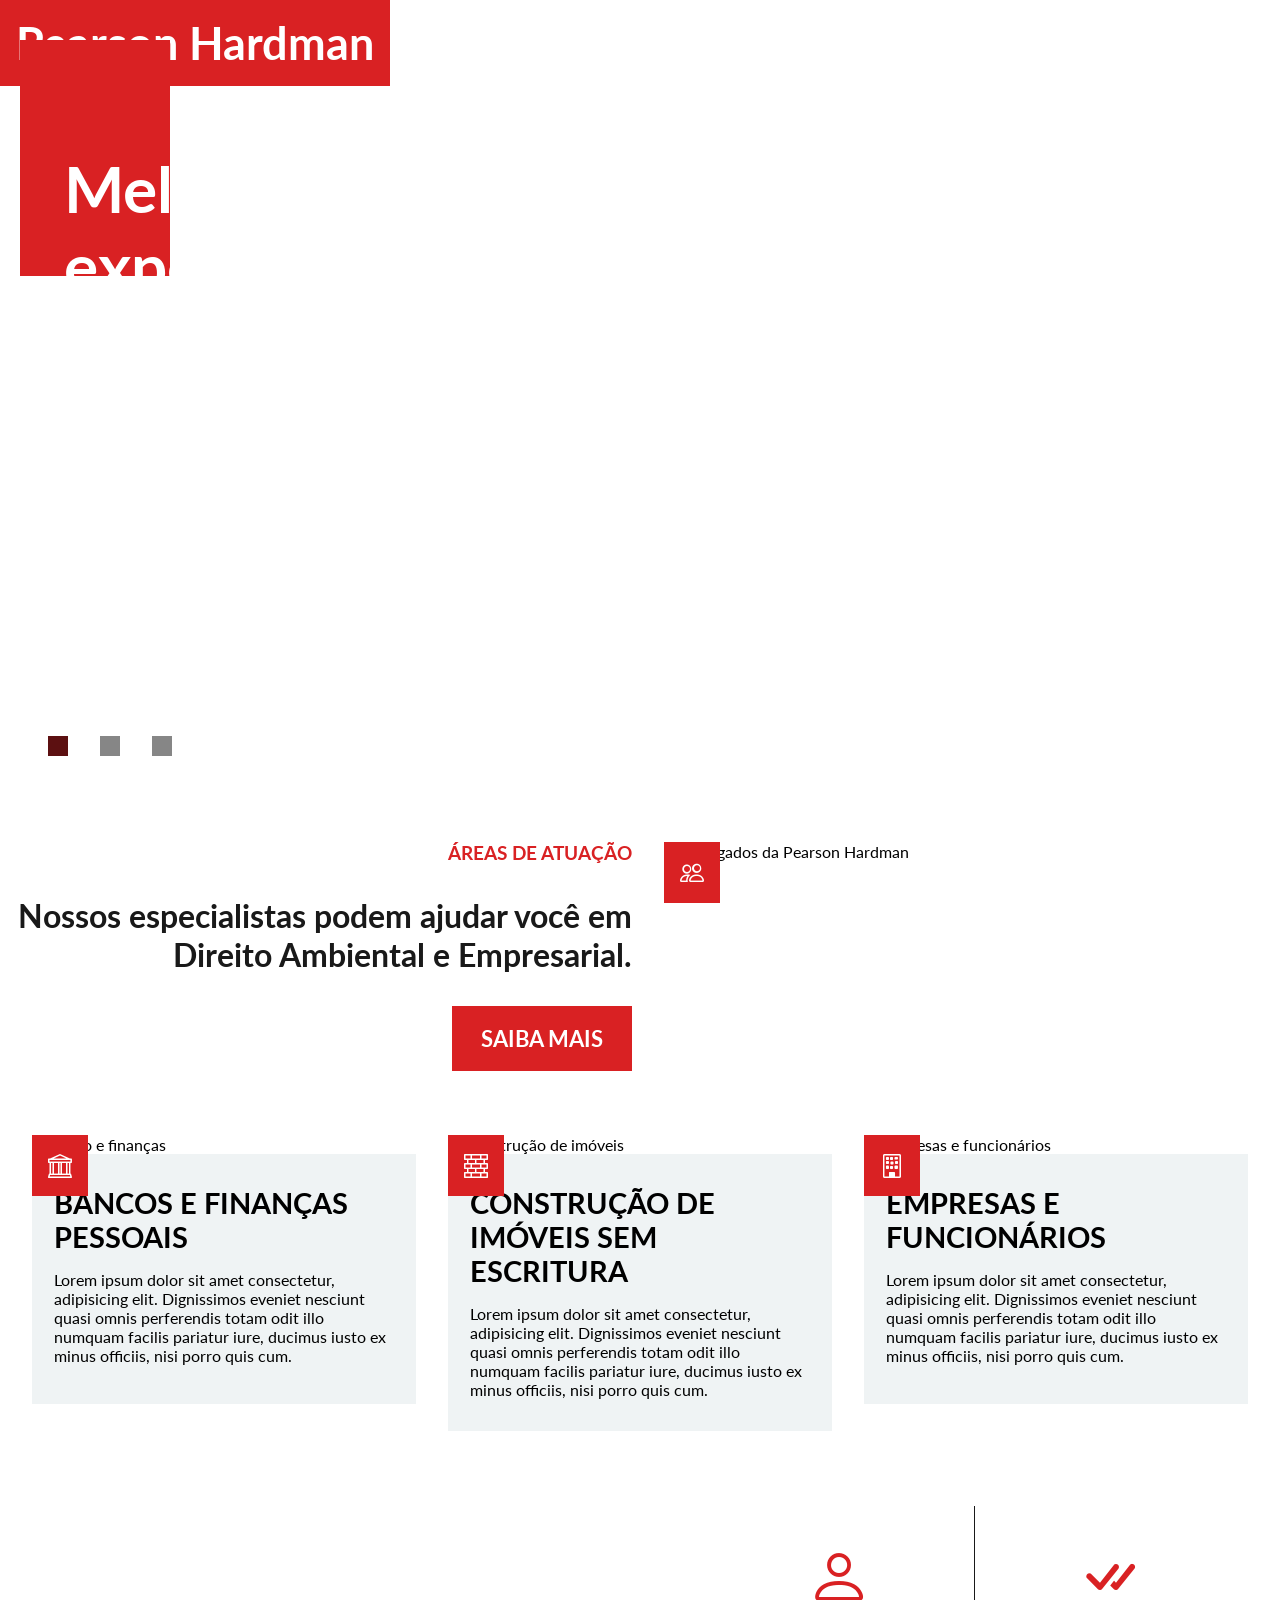
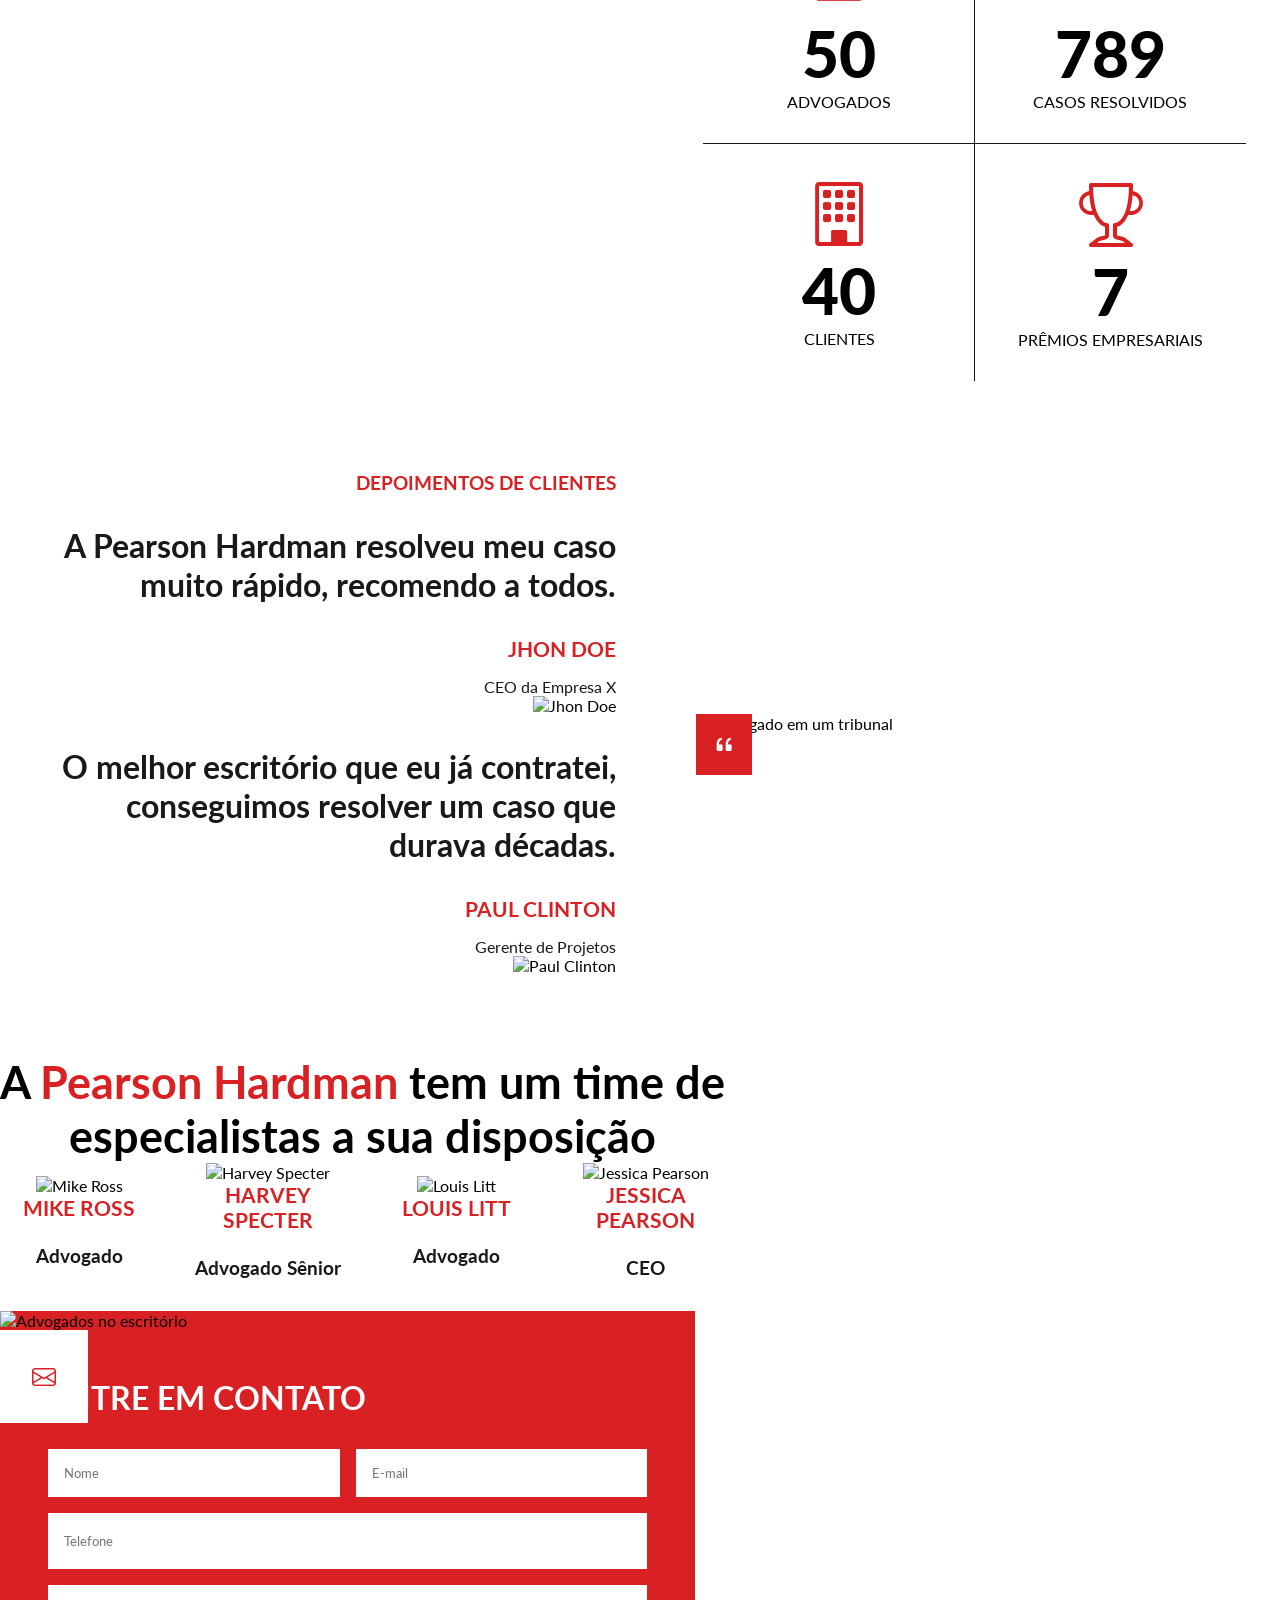
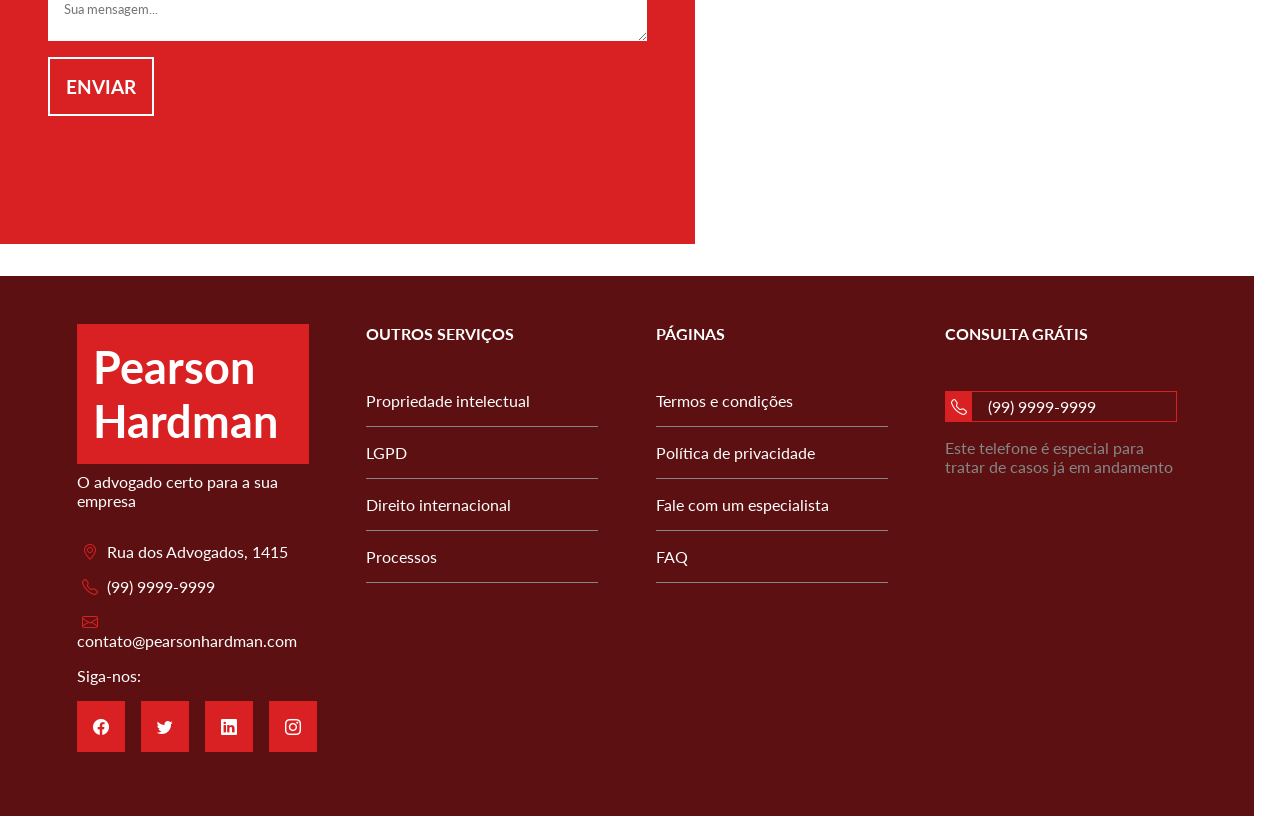
==== index.html @ 31f16270 "showslide, javascript" ====
<!DOCTYPE html>
<html lang="pt-br">
<head>
    <meta charset="UTF-8">
    <meta name="viewport" content="width=device-width, initial-scale=1.0">
    <title>Pearson Hardman</title>
    <link rel="stylesheet" href="./css/style.css">
    <!--Googgle Fonts-->
    <link rel="preconnect" href="https://fonts.googleapis.com">
    <link rel="preconnect" href="https://fonts.gstatic.com" crossorigin>
    <link href="https://fonts.googleapis.com/css2?family=Lato:wght@100;300;400;700;900&display=swap" rel="stylesheet">
    <!--Bootstrap Icons-->
    <link rel="stylesheet" href="https://cdn.jsdelivr.net/npm/bootstrap-icons/font/bootstrap-icons.css">
    <script src="js/scripts.js" defer></script>
</head>
<body>
<!--Cabeçalho e Bnner-->
    <header id="header">
        <div id="inner-header">
            <h2 id="brand">Pearson Hardman</h2>
            <nav id="navbar">
                <a href="#header">Início</a>
                <a href="#expertise-areas">Serviços</a>
                <a href="#about">Sobre</a>
                <a href="#team">Time</a>
                <a href="#contact">Contato</a>
            </nav>
            <!-- Menu Mobile-->
             <i class="bi bi-list" id="menu"></i>
            <nav id="mobile-navbar">
            <!-- <nav id="mobile-navbar" class="menu-active"> -->
              <i class="bi bi-x-lg" id="close-menu"></i>
              <a href="#header">Início</a>
              <a href="#expertise-areas">Serviços</a>
              <a href="#about">Sobre</a>
              <a href="#team">Time</a>
              <a href="#contact">Contato</a>
          </nav>
        </div>
        <div class="banner active">
            <span class="square pearson-square"></span>
            <h2>Melhores experts em direito do país</h2>
            <span class="square experts-square"></span>
            <p>Os advogados mais qualificados estão aqui. Agende uma reunião e conheça nosso time.</p>
        </div>
        <div class="banner">
            <span class="square pearson-square"></span>
            <h2>Conheça o nosso time</h2>
            <span class="square experts-square"></span>
            <p>Veja as especialidades dos nossos advogados, e entenda como eles podem lhe ajudar</p>
        </div>
        <div class="banner">
            <span class="square pearson-square"></span>
            <h2>Os nossos resultados</h2>
            <span class="square experts-square"></span>
            <p>Confira as nossas métricas  e conheça os resultados que já obtivemos</p>
        </div>
        <div class="dots">
            <div class="dot active"></div>
            <div class="dot"></div>
            <div class="dot"></div>
        </div>
    </header>

<!-- Áreas de Atuação -->
<main id="expertise-areas" class="text-image-section">
    <div id="expertise-information" class="text-container">
        <h3 class="section-title">Áreas de Atuação</h3>
        <p class="section-subtitle">Nossos especialistas podem ajudar você em Direito Ambiental e Empresarial.</p>
        <a href="#" class="btn">Saiba Mais</a>
<!-- Informações adicionais podem ser inseridas aqui -->
    </div>
    <div id="expertise-image-container" class="image-container">
        <i class="bi bi-people"></i>
        <img src="images/employees_banner.jpg" alt="Advogados da Pearson Hardman" />
        <!-- Imagens podem ser inseridas aqui -->
    </div>

    <!-- Outros serviços -->
    <div id="other-services">
        <div class="service">
            <img src="images/bank.jpg" alt="Banco e finanças" />
            <i class="bi bi-bank"></i>
            <div class="service-info">
                <h4>Bancos e finanças pessoais</h4>
                <p>Lorem ipsum dolor sit amet consectetur, adipisicing elit. Dignissimos eveniet nesciunt quasi omnis perferendis totam odit illo numquam facilis pariatur iure, ducimus iusto ex minus officiis, nisi porro quis cum.</p>
            </div>
        </div>
        <div class="service">
            <img src="images/construction.jpg" alt="Construção de imóveis" />
            <i class="bi bi-bricks"></i>
            <div class="service-info">
                <h4>Construção de imóveis sem escritura</h4>
                <p>Lorem ipsum dolor sit amet consectetur, adipisicing elit. Dignissimos eveniet nesciunt quasi omnis perferendis totam odit illo numquam facilis pariatur iure, ducimus iusto ex minus officiis, nisi porro quis cum.</p>
            </div>
        </div>
        <div class="service">
            <img src="images/company.jpg" alt="Empresas e funcionários" />
            <i class="bi bi-building"></i>
            <div class="service-info">
                <h4>Empresas e funcionários</h4>
                <p>Lorem ipsum dolor sit amet consectetur, adipisicing elit. Dignissimos eveniet nesciunt quasi omnis perferendis totam odit illo numquam facilis pariatur iure, ducimus iusto ex minus officiis, nisi porro quis cum.</p>
            </div>
        </div>
    </div>
</main>

<!-- Sobre Nós -->
<section id="about">
    <div id="about-text">
        <p class="section-title">Sobre nós</p>
        <h3 class="section-subtitle">
            Uma empresa que tem o foco no cliente, aconselhando da melhor forma e conseguindo os melhores resultados
        </h3>
        
        <!-- Descrição sobre a empresa -->
        <div class="about-description">
            <i class="bi bi-briefcase"></i>
            <div>
                <h4>Advogados atualizados</h4>
                <p>Nós promovemos treinamentos mensais a todos os nossos colaboradores</p>
            </div>
        </div>
        <div class="about-description">
            <i class="bi bi-book"></i>
            <div>
                <h4>Domínio das leis</h4>
                <p>Nossos colaboradores são especializados em várias áreas do Direito, dominando as principais leis em suas especialidades</p>
            </div>
        </div>
    </div>

    <!-- Dados sobre a empresa -->
    <div id="about-data">
        <div class="data">
            <i class="bi bi-person"></i>
            <p class="number">50</p>
            <p class="text">Advogados</p>
        </div>
        <div class="data">
            <i class="bi bi-check-all"></i>
            <p class="number">789</p>
            <p class="text">Casos resolvidos</p>
        </div>
        <div class="data">
            <i class="bi bi-building"></i>
            <p class="number">40</p>
            <p class="text">Clientes</p>
        </div>
        <div class="data">
            <i class="bi bi-trophy"></i>
            <p class="number">7</p>
            <p class="text">Prêmios empresariais</p>
        </div>
    </div>
</section>
<!--Depoimenos-->
 <section id="testimonial" class="text-image-section">
    <!-- 1ª esquerda-->
    <div id="testimonial-information" class="text-container">
        <h3 class="section-title">Depoimentos de clientes</h3>
        <p class="section-subtitle">
          A Pearson Hardman resolveu meu caso muito rápido, recomendo a todos.
        </p>
        <div class="author">
          <div class="author-info">
            <p class="author-name">Jhon Doe</p>
            <p class="author-job">CEO da Empresa X</p>
          </div>
          <img src="images/author_1.jpg" alt="Jhon Doe" />
        </div>
        <p class="section-subtitle">
          O melhor escritório que eu já contratei, conseguimos resolver um caso
          que durava décadas.
        </p>
        <div class="author">
          <div class="author-info">
            <p class="author-name">Paul Clinton</p>
            <p class="author-job">Gerente de Projetos</p>
          </div>
          <img src="images/author_2.jpg" alt="Paul Clinton" />
        </div>
    </div>

    </div>
    <!--2ª direita-->
    <div id="testimonial-image-container" class="image-container">
        <i class="bi bi-quote"></i>
        <img src="images/court.jpg" alt="Advogado em um tribunal">
    </div>
    <section id="team">
        <span class="square"></span>
        <div class="container">
            <h2>
                A <span class="red-text">Pearson Hardman</span> tem um time de <br>
                especialistas a sua disposição
            </h2>
        </div>
        <div class="employees">
          <div class="employee">
            <img src="images/mike.jpg" alt="Mike Ross" />
            <p class="employee-name">Mike Ross</p>
            <p class="employee-role">Advogado</p>
          </div>
          <div class="employee">
            <img src="images/harvey.png" alt="Harvey Specter" />
            <p class="employee-name">Harvey Specter</p>
            <p class="employee-role">Advogado Sênior</p>
          </div>
          <div class="employee">
            <img src="images/louis.jpg" alt="Louis Litt" />
            <p class="employee-name">Louis Litt</p>
            <p class="employee-role">Advogado</p>
          </div>
          <div class="employee">
            <img src="images/jessica.jpg" alt="Jessica Pearson" />
            <p class="employee-name">Jessica Pearson</p>
            <p class="employee-role">CEO</p>
          </div>
        </div>
      </section>
          <!-- Contato -->
    <section id="contact" class="text-image-section">
        <div id="contact-image-container" class="image-container">
          <img src="images/office.jpg" alt="Advogados no escritório" />
        </div>
        <div id="contact-information" class="text-container">
          <i class="bi bi-envelope"></i>
          <p class="section-subtitle">Entre em contato</p>
          <form>
            <div class="form-control">
              <input type="text" name="name" id="name" placeholder="Nome" />
              <input type="email" name="email" id="email" placeholder="E-mail" />
            </div>
            <input type="text" name="phone" id="phone" placeholder="Telefone" />
            <textarea
              name="message"
              id="message"
              placeholder="Sua mensagem..."
            ></textarea>
            <input type="submit" value="Enviar" class="btn" />
          </form>
        </div>
      </section>
          <!-- Rodapé -->
    <footer id="footer">
        <div class="contact-info">
          <div class="footer-brand">
            <h2>Pearson Hardman</h2>
            <p>O advogado certo para a sua empresa</p>
          </div>
          <p><i class="bi bi-geo-alt"></i> Rua dos Advogados, 1415</p>
          <p><i class="bi bi-telephone"></i> (99) 9999-9999</p>
          <p><i class="bi bi-envelope"></i> contato@pearsonhardman.com</p>
          <div class="social-networks">
            <p>Siga-nos:</p>
            <div class="networks">
              <a href="#"><i class="bi bi-facebook"></i></a>
              <a href="#"><i class="bi bi-twitter"></i></a>
              <a href="#"><i class="bi bi-linkedin"></i></a>
              <a href="#"><i class="bi bi-instagram"></i></a>
            </div>
          </div>
        </div>
        <div class="links-container">
          <h4>Outros serviços</h4>
          <nav>
            <a href="#">Propriedade intelectual</a>
            <a href="#">LGPD</a>
            <a href="#">Direito internacional</a>
            <a href="#">Processos</a>
          </nav>
        </div>
        <div class="links-container">
          <h4>Páginas</h4>
          <nav>
            <a href="#">Termos e condições</a>
            <a href="#">Política de privacidade</a>
            <a href="#">Fale com um especialista</a>
            <a href="#">FAQ</a>
          </nav>
        </div>
        <div class="links-container">
          <h4>Consulta grátis</h4>
          <div class="phone-number">
            <i class="bi bi-telephone"></i>
            <p>(99) 9999-9999</p>
          </div>
          <p class="phone-info">
            Este telefone é especial para tratar de casos já em andamento
          </p>
        </div>
      </footer>
---- css/style.css ----
:root {
    --main-color:#d92123;
    --primary-text-color:#fff;
    --secondary-text-color:#191919;
    --secondary-color:#868686;
    --tertiary-color:#eff3f4;
    --secondary-bg-color:#5c1011;
}

* {
    font-family: "Lato";
    padding: 0;
    margin: 0;
    box-sizing: border-box;
}

a {
    text-decoration: none;
}

img {
    width: 100%;
}

i {
    background-color: var(--main-color);
    color: var(--primary-text-color);
    font-size: 1.5rem;
    padding: 1rem;
}

/* id */
#header{
    min-height: 90vh;
    background-image: url("../images/main_banner4.png");
    background-size: cover;
    background-position: center;
    color: var(--primary-text-color);
    margin-bottom: 2rem;
}

#inner-header{
    /* padrão linha */
    display: flex;
    /* alinhamento é horizontal, eixo x */
    justify-content: space-between;
    /* alinhamento vertical, eixo y */
    align-items: center;
}

#brand {
    background-color: var(--main-color);
    padding: 1rem;
}

#navbar {
    display: flex;
    gap: 2rem;
    text-transform: uppercase;
    margin-right: 2rem;
}

#navbar a {
    color: var(--primary-text-color);
    font-weight: bold;
    padding: 1.4rem;
}

.banner.active{
    opacity: 1; /* banner ativo é mostrado */
}

.banner{
    max-width: 45%;
    opacity: 0;
    padding: 4rem;
    position: absolute;
}

.banner h2{
    font-size: 4rem;
    margin-bottom: 1.2rem;
    position: relative;
    z-index:2;
}

.banner p{
    font-size: 1.5rem;
}

.square{
    display:block;
    width: 150px;
    height: 150px;
    background-color: var(--main-color);
    position: absolute;
    left: 20px;
    top: 40px;
    z-index:1;
}

.dots{
    display:flex;
    gap:2rem;
    position: absolute;
    bottom: 9rem;
    left:3rem;
}

.dot{
    width: 20px;
    height: 20px;
    background-color: var(--secondary-color);
}

.dot.active{
    background-color: var(--secondary-bg-color);
}

/* Áreas de atuação */
.text-image-section{
    display: flex;
    flex-wrap: wrap;
    gap: 2rem;
}
.text-container{
    display: flex;
    flex: 2 1 0;
    gap: 2rem;
    flex-direction: column;
    justify-content: center;
    text-align: right;
}

.image-container{
    flex: 1 1 300px;
    position: relative;
}
.image-container i{
    position: absolute;
}
.section-title{
    color: var(--main-color);
    font-weight: bold;
    text-transform: uppercase;
}
.section-subtitle{
    color: var(--secondary-text-color);
    font-size: 2rem;
    font-weight: bold;
}
.btn{
    padding: 1.2rem 1.8rem;
    text-transform: uppercase;
    font-size: 1.4rem;
    font-weight: bold;
    background-color: var(--main-color);
    color: var(--primary-text-color);
    align-self: end;
}
#other-services{
    width: 100%;
    display: flex;
    gap:2rem;
    padding: 2rem;
}
.service{
    position: relative;
}
.service i{
    position: absolute;
    left:0;
    top:0;
}
.service-info{
    background-color: var(--tertiary-color);
    padding: 2rem 1.4rem;
    min-height: 250px;
}
.service h4{
    font-size: 1.8rem;
    margin-bottom: 1rem;
    text-transform: uppercase;
}

/* Section about - Sobre nós */
#about{
    display: flex;
    flex-wrap: wrap;
    align-items: center;
    gap: 2rem;
}
#about-text{
    background-image: url("../images/pattern.png");
    background-size: cover;
    background-position: center;
    color: var(--primary-text-color);
    display: flex;
    flex: 1 1 0;
    /* flex: grow shrink basis */
    /* grow - define quanto o elemento cresce em relação aos outros */
    /* shrink - define quanto ele encolhe quando não há espaço */
    /* basis - define o tamanho inicial do elemento antes de aplicar o crescimento e encolhimento */
    flex-direction: column;
    justify-content: center;
    gap: 2rem;
    padding: 4rem 3rem;
}
#about-text .section-subtitle,
#about-text .section-title{
    color: var(--primary-text-color)
}
#about-text i {
    background-color: transparent;
}
.about-description{
    display: flex;
    align-items: center;
}
.about-description h4 {
    font-size: 1.4rem;
    margin-bottom: 1rem;
}
#about-data{
    display: flex;
    flex: 1 1 0;
    flex-wrap: wrap;
    padding: 2rem;
}
#about-data .data{
    width: 50%;
    display: flex;
    flex-direction: column;
    justify-content: center;
    align-items: center;
    padding: 2rem;
    margin-top: -1px;
    margin-left: -1px;
}
#about-data .data:first-child{
    border-right: 1px solid var(--secondary-text-color);
    border-bottom: 1px solid var(--secondary-text-color);
}
#about-data .data:last-child{
    border-left: 1px solid var(--secondary-text-color);
    border-top: 1px solid var(--secondary-text-color);
}
#about-data .data i{
    background-color: transparent;
    color: var(--main-color);
    font-size: 4rem;
    padding: 0;
}
.data .number{
    font-size: 4rem;
    font-weight: 900;
}
.data .text {
    text-transform: uppercase;
}
/*Depoimentos */
#testimonial {
    display: flex;
    align-items: center;
}
#testimonial-information{
    padding: 3rem;
}
.author img{
    width: 100px;
    height: 100px;
}
.author .author-name{
    color: var(--main-color);
    text-transform: uppercase;
    font-size: 1.3rem;
    font-weight: bold;
    margin-bottom: 1rem;
}
.author .author-job{
    color: var(--secondary-text-color);
}
#team.square {
    text-align: center;
}
.container {
    text-align: center; /* Centraliza o conteúdo */
    width: 100%; /* Garante que ocupa a largura total */
}
h2 {
    font-size: 45px; /* Ajuste conforme necessário */
    font-weight: bold; /* Deixa o texto mais destacado */
    line-height: 1.rem; /* Espaçamento adequado entre linhas */
}
.red-text {
    color: var(--main-color); /* Mantém o nome em vermelho */
    font-weight: bold; /* Deixa o texto mais forte */
}
.employee-name {
    color: var(--main-color);
    text-transform: uppercase;
    font-size: 1.3rem;
    font-weight: bold;
    margin-bottom: 1.5rem;
}
.employee-role {
    color: var(--secondary-text-color);
    font-weight: bold;
    font-size: 1.2rem;
}
.employees {
    display: flex;
    justify-content: center;
    align-items: center;
    gap: 30px;
}
.employee {
    text-align: center;
    flex: 1;
}
/*** Contato ***/

#contact {
    background-color: var(--main-color);
    gap:0;
    padding-bottom: 5rem;
}
#contact-information {
    position: relative;
    text-align: left;
    padding: 3rem;
    flex: 1 1 0;
}
#contact-information  .section-subtitle{
    color: var(--primary-text-color);
    text-transform: uppercase;

}
#contact-information i {
    position: absolute;
    top: 0;
    left: 0;
    background-color: var(--primary-text-color);
    color: var(--main-color);
    font-size: 2.5;
    padding: 2rem;

}
#contact-information form{
    display: flex;
    flex-direction: column;
    gap: 1rem;
}
#contact-information .form-control {
    display: flex;
    gap: 1rem;
}
#contact-information input,
 #contact-information textarea {
    padding: 1rem;
    border: none;
    flex: 0.5;
}
#contact-information .btn {
    align-self: start;
    border: 2px solid var(--primary-text-color);    
    font-size: 1.2rem;
    transition: 0.4s;
}

#contact-information .btn:hover {
    background-color: var(--primary-text-color);
    color: var(--main-color);
}
#footer {
    color: var(--primary-text-color);
    background-color: var(--secondary-bg-color);
    display: flex;
    justify-content: space-around;
    padding: 3rem 3rem 5rem;
}
  
#footer i {
    font-size: 1rem;
    padding: 0.3rem;
}
  
#footer a {
    color: var(--primary-text-color);
}
  
.contact-info,
.links-container {
    width: 20%;
}
  
.footer-brand {
    margin-bottom: 2rem;
}
  
.footer-brand h2 {
    background-color: var(--main-color);
    margin-bottom: 0.5rem;
    padding: 1rem;
}
  
.contact-info p {
    margin-bottom: 1rem;
}
  
.contact-info p i {
    background-color: transparent;
    padding: 0;
    color: var(--main-color);
}
  
.social-networks p {
    margin-bottom: 1rem;
}
  
.networks {
    margin-top: 2rem;
    display: flex;
    gap: 1rem;
}
  
#footer .networks i {
    padding: 1rem;
}
  
.links-container h4 {
    text-transform: uppercase;
    margin-bottom: 3rem;
}
  
.links-container nav {
    display: flex;
    flex-direction: column;
}
  
.links-container nav a {
    padding-bottom: 1rem;
    margin-bottom: 1rem;
    border-bottom: 1px solid var(--secondary-color);
}
  
.phone-number {
    display: flex;
    border: 1px solid var(--main-color);
    gap: 1rem;
    align-items: center;
    margin-bottom: 1rem;
}
  
.phone-info {
    color: var(--secondary-color);
} 

  /* Mobile navbar */
#menu,
#close-menu{
    font-size: 2rem;
    padding: 1rem;
    display: none;
}
#close-menu{
    position: absolute;
    top: 0;
    right:0;
}
  
#mobile-navbar{
    position: fixed;
    top: 0;
    left: 100%;
    height: 100%;
    width: 100%;
    background-color: rgba(0, 0, 0 , 0.95);
    display: flex;
    flex-direction: column;
    padding: 4rem 2rem;
    transition: 0.4s;
    z-index: 3;
}

#mobile-navbar.menu-active{
    left: 0;
}

#mobile-navbar a{
    color: var(--primary-text-color);
    font-size: 2rem;
    text-align: center;
    margin-bottom: 1rem;
    padding-bottom: 1rem;
    border-bottom: 1px solid var(--main-color);


}
  @media (max-width:450px){
body {
    /* esconder o scrool lateral se sobrar  a direita */
    overflow-x: hidden;

}
i {
    padding: 1.5rem;
    font-size: 2rem;
}
#navibar{
        display: none;
}
#menu,
#close-menu{
    display: block;
}
    /* banner e texto do banner*/
.banner{
    max-width: 100%;
    padding: 4rem 2rem;
}
.banner h2{
    font-size: 2.8rem;

}
.banner p{
    font-size: 1.2rem;
}
    /*Area de atuação*/
.btn{
    align-self: initial;
}
.image-container{
    flex: 1 1 100%;
}
#other-services{
flex-wrap: wrap;
}
  /* sobre nós */
    #about-text,
  #about-data{
    flex: 1 1 100%;
  }
  .about-description{
    gap: 1rem;
  }
  .about-description i{
    padding: 0;
    min-width: 40px;
  }
  #about #about-data .data{
    width: 100%;
    border: none;
    border-bottom: 1px solid var(--secondary-text-color)
  }
  #about #about-data .data i{
    font-size: 2.5rem;
  }
  /* Depoimentos*/
  .text-container{
    text-align: center;
    padding: 2rem;
  }
  /* Colaboradores*/
  #team {
    margin-top: 2rem;
  }
  #team h2{
    font-size: 2.5rem;
  }
  .employees{
    flex-direction: column;
 }
  /* Contato */
  #contact{
    padding-bottom: 0;
  }
  #contact-information{
    padding:  7rem 1rem;
  }
  #contact-information .form-control{
    flex-direction: column;
  }
  #contact-information .btn{
    align-self: auto;

  }
  /* rodape - footer */
  #footer{
    flex-wrap: wrap;
  }

  .contact-info,
  .links-container{
    width: 100%;
  }
#footer i{
    font-size: 2rem;
    padding: 1rem;
}
.footer-brand{
    text-align: center;
}
#networks{
    margin-bottom: 3rem;
}
.links-container{
    margin-bottom: 1rem;
}
.links-container h4{
    margin-bottom: 1.5rem;
}
}
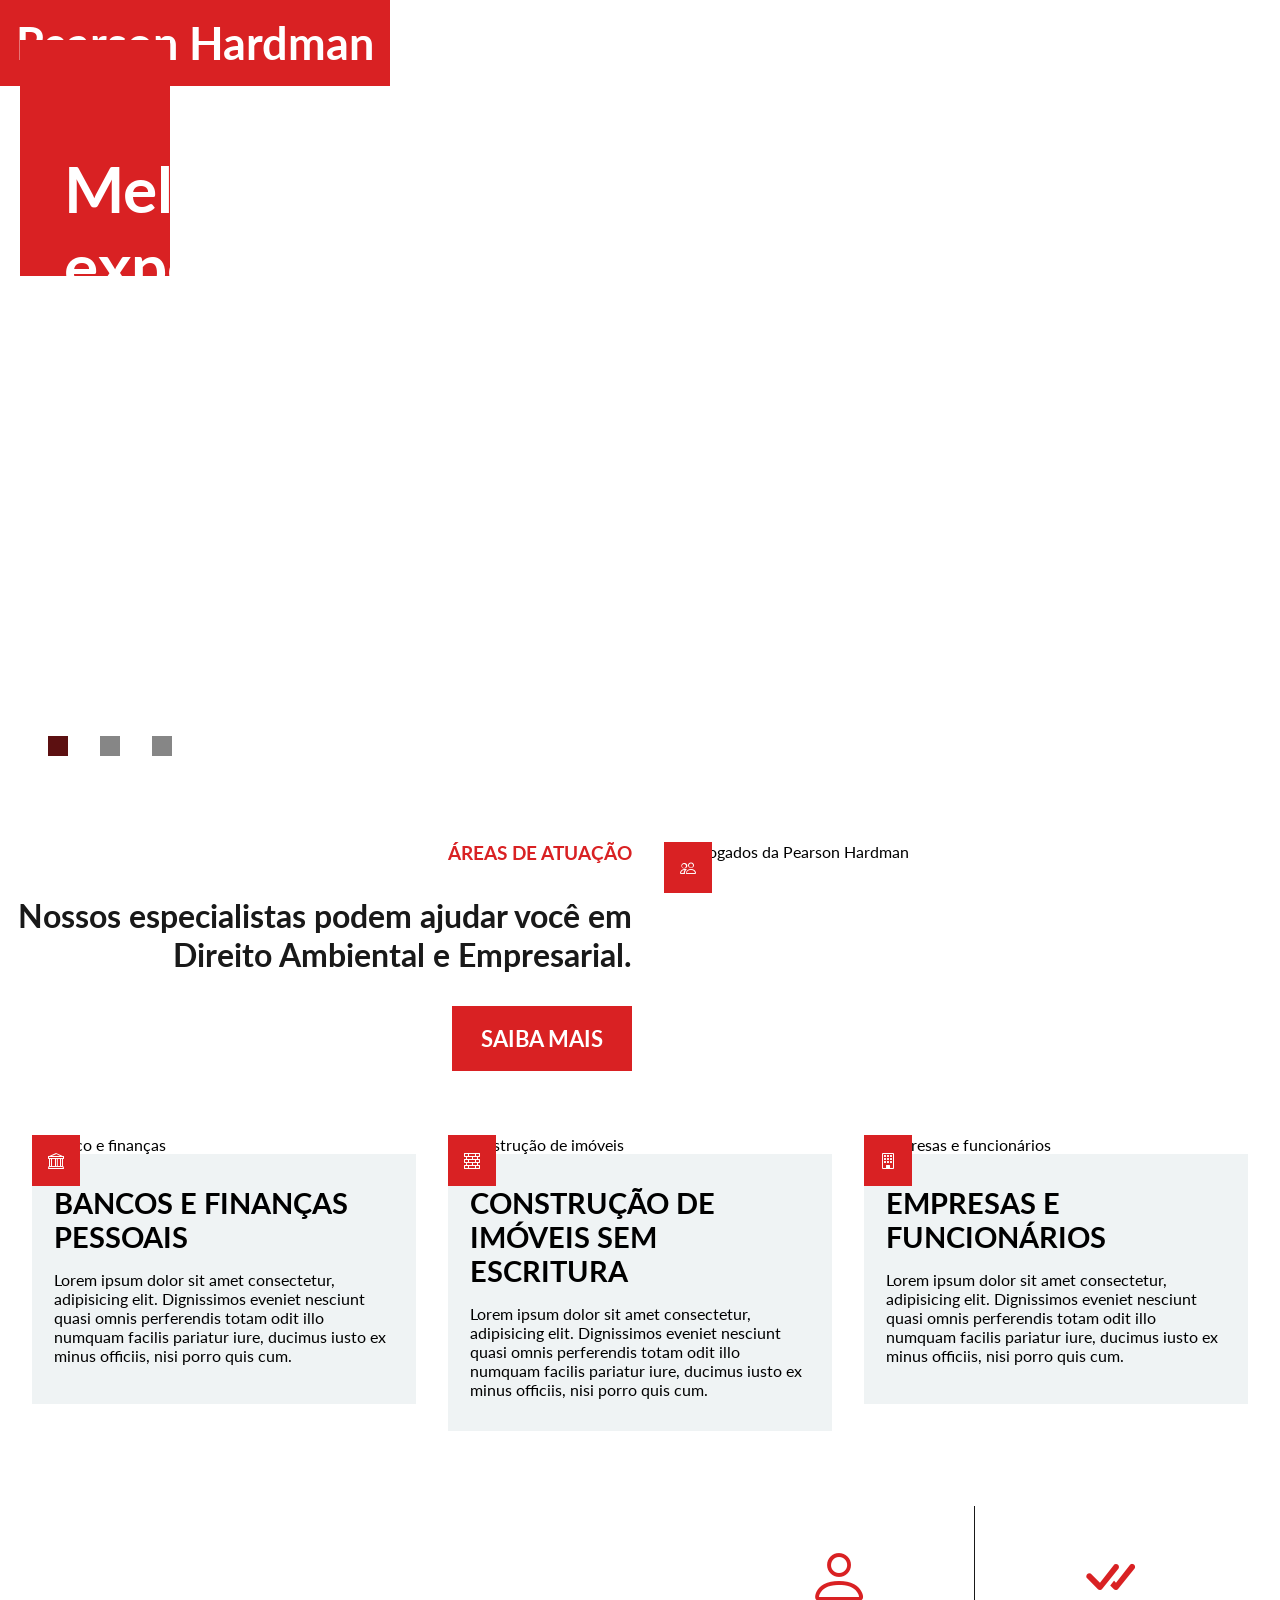
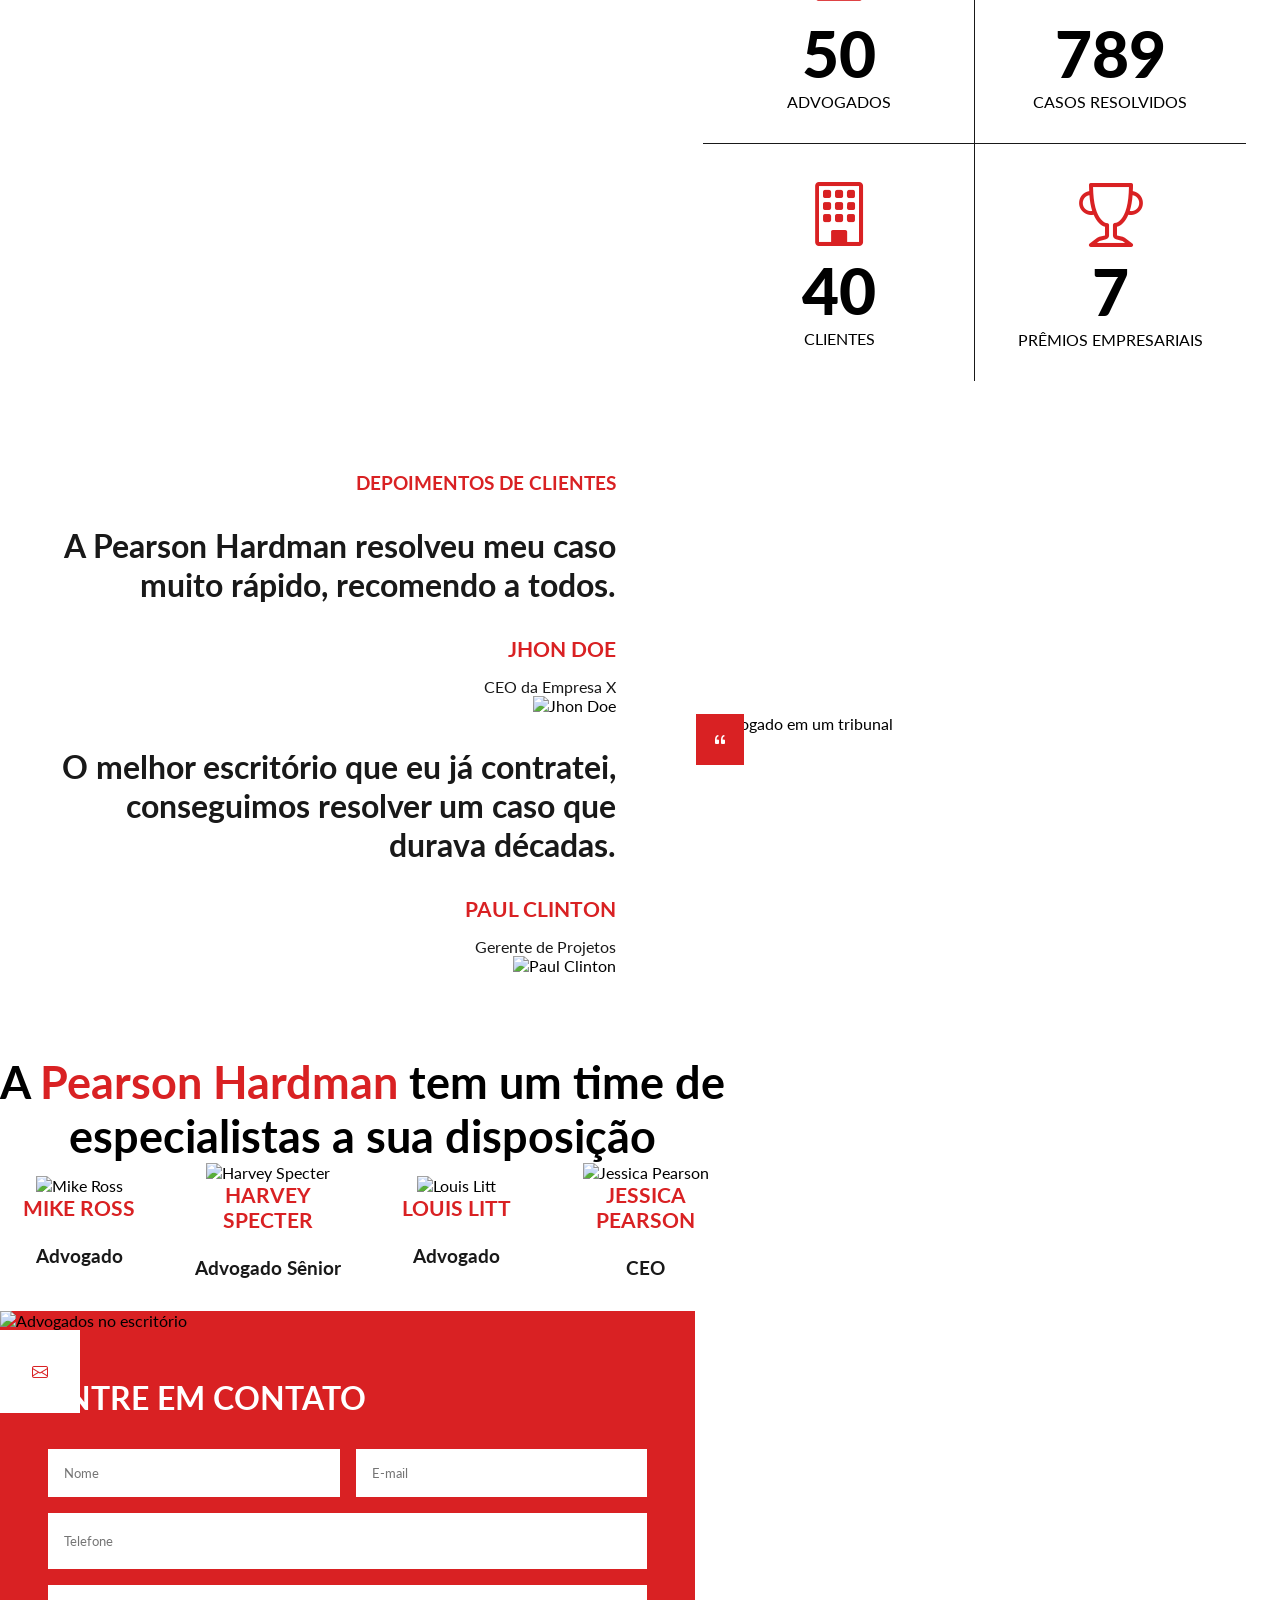
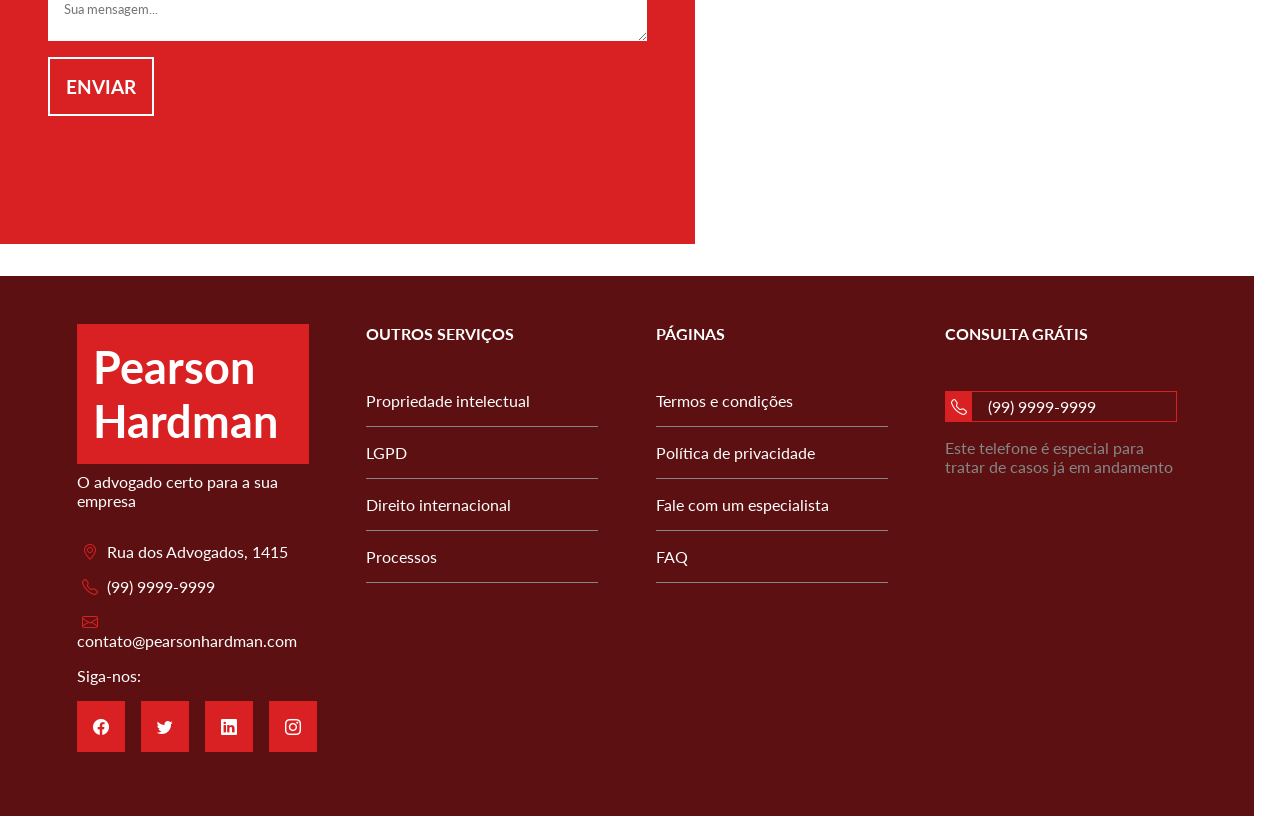
==== commit 08a93630: "Corrigidos caminhos para GitHub Pages" ====
--- a/index.html
+++ b/index.html
@@ -4,7 +4,7 @@
     <meta charset="UTF-8">
     <meta name="viewport" content="width=device-width, initial-scale=1.0">
     <title>Pearson Hardman</title>
-    <link rel="stylesheet" href="./css/style.css">
+    <link rel="stylesheet" href="/css/style.css">
     <!--Googgle Fonts-->
     <link rel="preconnect" href="https://fonts.googleapis.com">
     <link rel="preconnect" href="https://fonts.gstatic.com" crossorigin>
@@ -72,14 +72,14 @@
     </div>
     <div id="expertise-image-container" class="image-container">
         <i class="bi bi-people"></i>
-        <img src="images/employees_banner.jpg" alt="Advogados da Pearson Hardman" />
+        <img src="/images/employees_banner.jpg" alt="Advogados da Pearson Hardman" />
         <!-- Imagens podem ser inseridas aqui -->
     </div>
 
     <!-- Outros serviços -->
     <div id="other-services">
         <div class="service">
-            <img src="images/bank.jpg" alt="Banco e finanças" />
+            <img src="/images/bank.jpg" alt="Banco e finanças" />
             <i class="bi bi-bank"></i>
             <div class="service-info">
                 <h4>Bancos e finanças pessoais</h4>
@@ -87,7 +87,7 @@
             </div>
         </div>
         <div class="service">
-            <img src="images/construction.jpg" alt="Construção de imóveis" />
+            <img src="/images/construction.jpg" alt="Construção de imóveis" />
             <i class="bi bi-bricks"></i>
             <div class="service-info">
                 <h4>Construção de imóveis sem escritura</h4>
@@ -95,7 +95,7 @@
             </div>
         </div>
         <div class="service">
-            <img src="images/company.jpg" alt="Empresas e funcionários" />
+            <img src="/images/company.jpg" alt="Empresas e funcionários" />
             <i class="bi bi-building"></i>
             <div class="service-info">
                 <h4>Empresas e funcionários</h4>
@@ -167,7 +167,7 @@
             <p class="author-name">Jhon Doe</p>
             <p class="author-job">CEO da Empresa X</p>
           </div>
-          <img src="images/author_1.jpg" alt="Jhon Doe" />
+          <img src="/images/author_1.jpg" alt="Jhon Doe" />
         </div>
         <p class="section-subtitle">
           O melhor escritório que eu já contratei, conseguimos resolver um caso
@@ -178,7 +178,7 @@
             <p class="author-name">Paul Clinton</p>
             <p class="author-job">Gerente de Projetos</p>
           </div>
-          <img src="images/author_2.jpg" alt="Paul Clinton" />
+          <img src="/images/author_2.jpg" alt="Paul Clinton" />
         </div>
     </div>
 
@@ -186,7 +186,7 @@
     <!--2ª direita-->
     <div id="testimonial-image-container" class="image-container">
         <i class="bi bi-quote"></i>
-        <img src="images/court.jpg" alt="Advogado em um tribunal">
+        <img src="/images/court.jpg" alt="Advogado em um tribunal">
     </div>
     <section id="team">
         <span class="square"></span>
@@ -198,22 +198,22 @@
         </div>
         <div class="employees">
           <div class="employee">
-            <img src="images/mike.jpg" alt="Mike Ross" />
+            <img src="/images/mike.jpg" alt="Mike Ross" />
             <p class="employee-name">Mike Ross</p>
             <p class="employee-role">Advogado</p>
           </div>
           <div class="employee">
-            <img src="images/harvey.png" alt="Harvey Specter" />
+            <img src="/images/harvey.png" alt="Harvey Specter" />
             <p class="employee-name">Harvey Specter</p>
             <p class="employee-role">Advogado Sênior</p>
           </div>
           <div class="employee">
-            <img src="images/louis.jpg" alt="Louis Litt" />
+            <img src="/images/louis.jpg" alt="Louis Litt" />
             <p class="employee-name">Louis Litt</p>
             <p class="employee-role">Advogado</p>
           </div>
           <div class="employee">
-            <img src="images/jessica.jpg" alt="Jessica Pearson" />
+            <img src="/images/jessica.jpg" alt="Jessica Pearson" />
             <p class="employee-name">Jessica Pearson</p>
             <p class="employee-role">CEO</p>
           </div>
@@ -222,7 +222,7 @@
           <!-- Contato -->
     <section id="contact" class="text-image-section">
         <div id="contact-image-container" class="image-container">
-          <img src="images/office.jpg" alt="Advogados no escritório" />
+          <img src="/images/office.jpg" alt="Advogados no escritório" />
         </div>
         <div id="contact-information" class="text-container">
           <i class="bi bi-envelope"></i>
--- a/css/style.css
+++ b/css/style.css
@@ -7,6 +7,8 @@
     --secondary-bg-color:#5c1011;
 }
 
+
+
 * {
     font-family: "Lato";
     padding: 0;
@@ -25,7 +27,7 @@
 i {
     background-color: var(--main-color);
     color: var(--primary-text-color);
-    font-size: 1.5rem;
+    font-size: 1rem;
     padding: 1rem;
 }
 
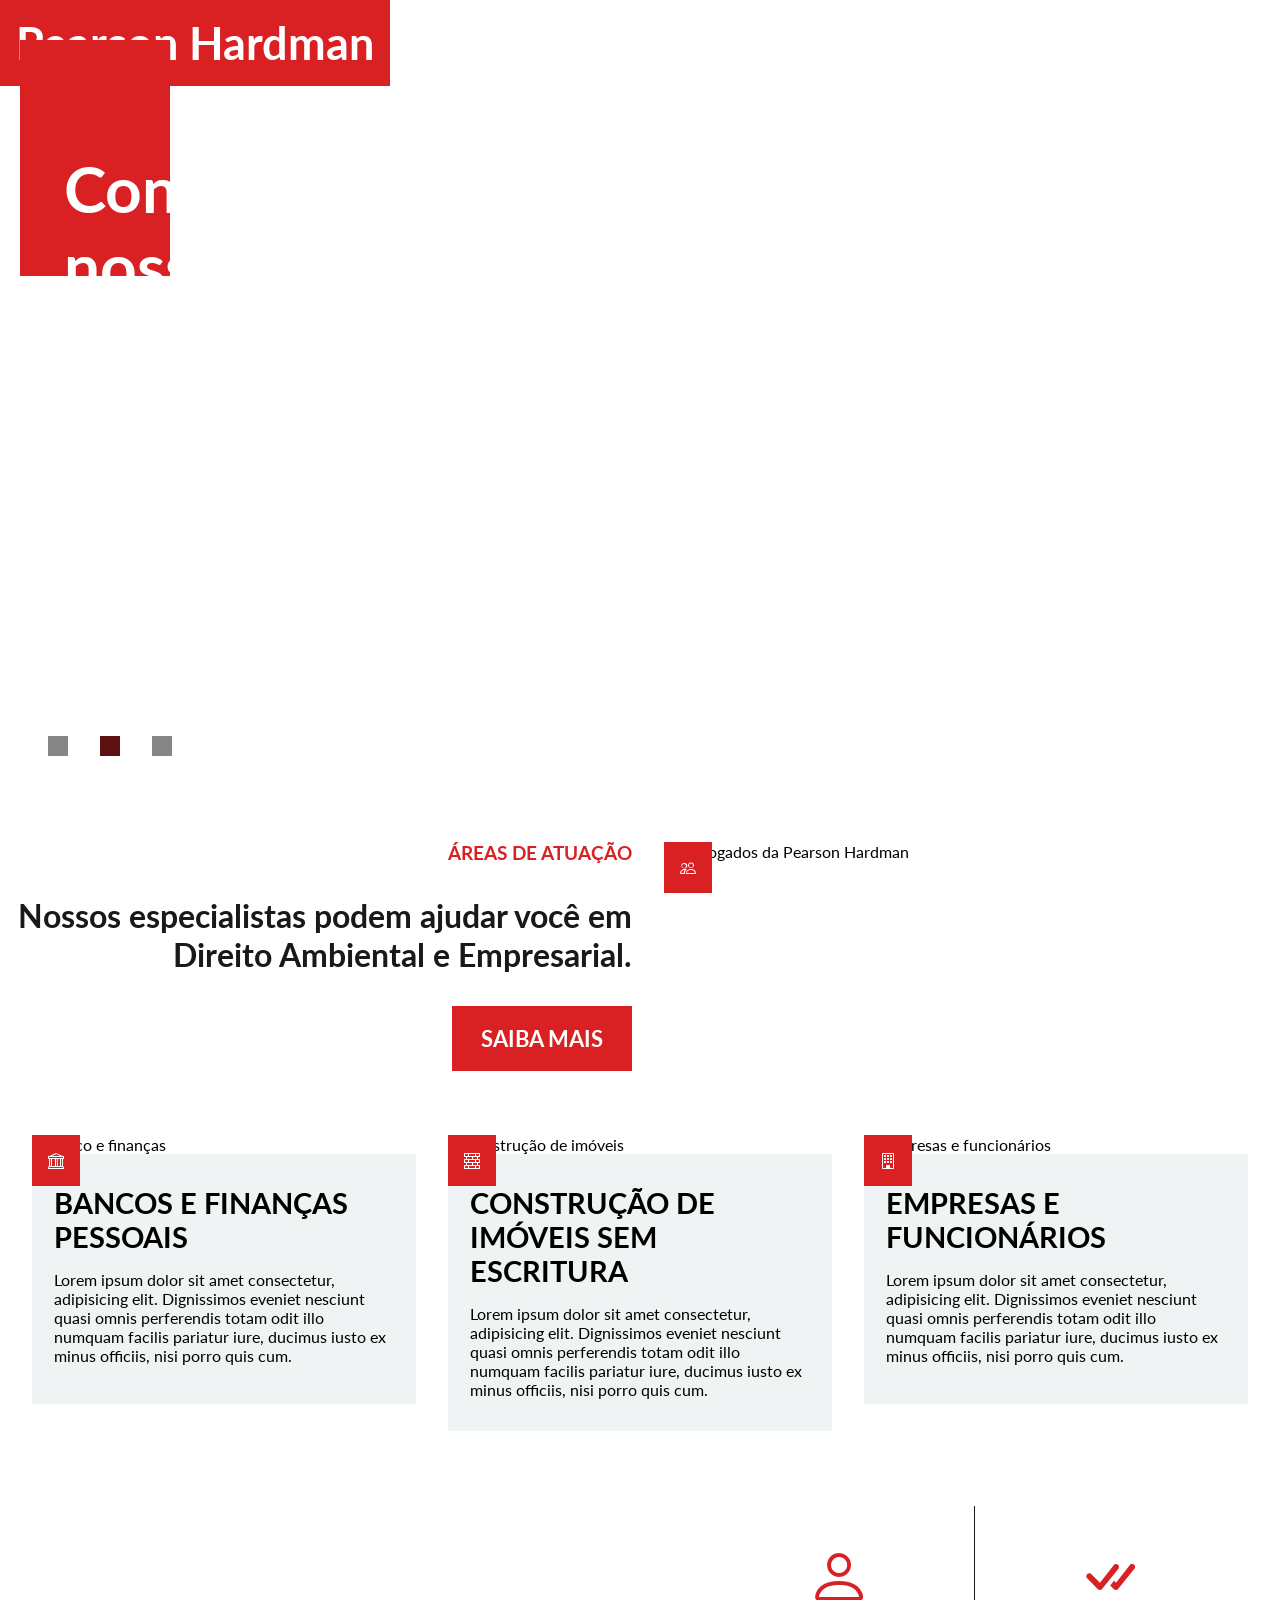
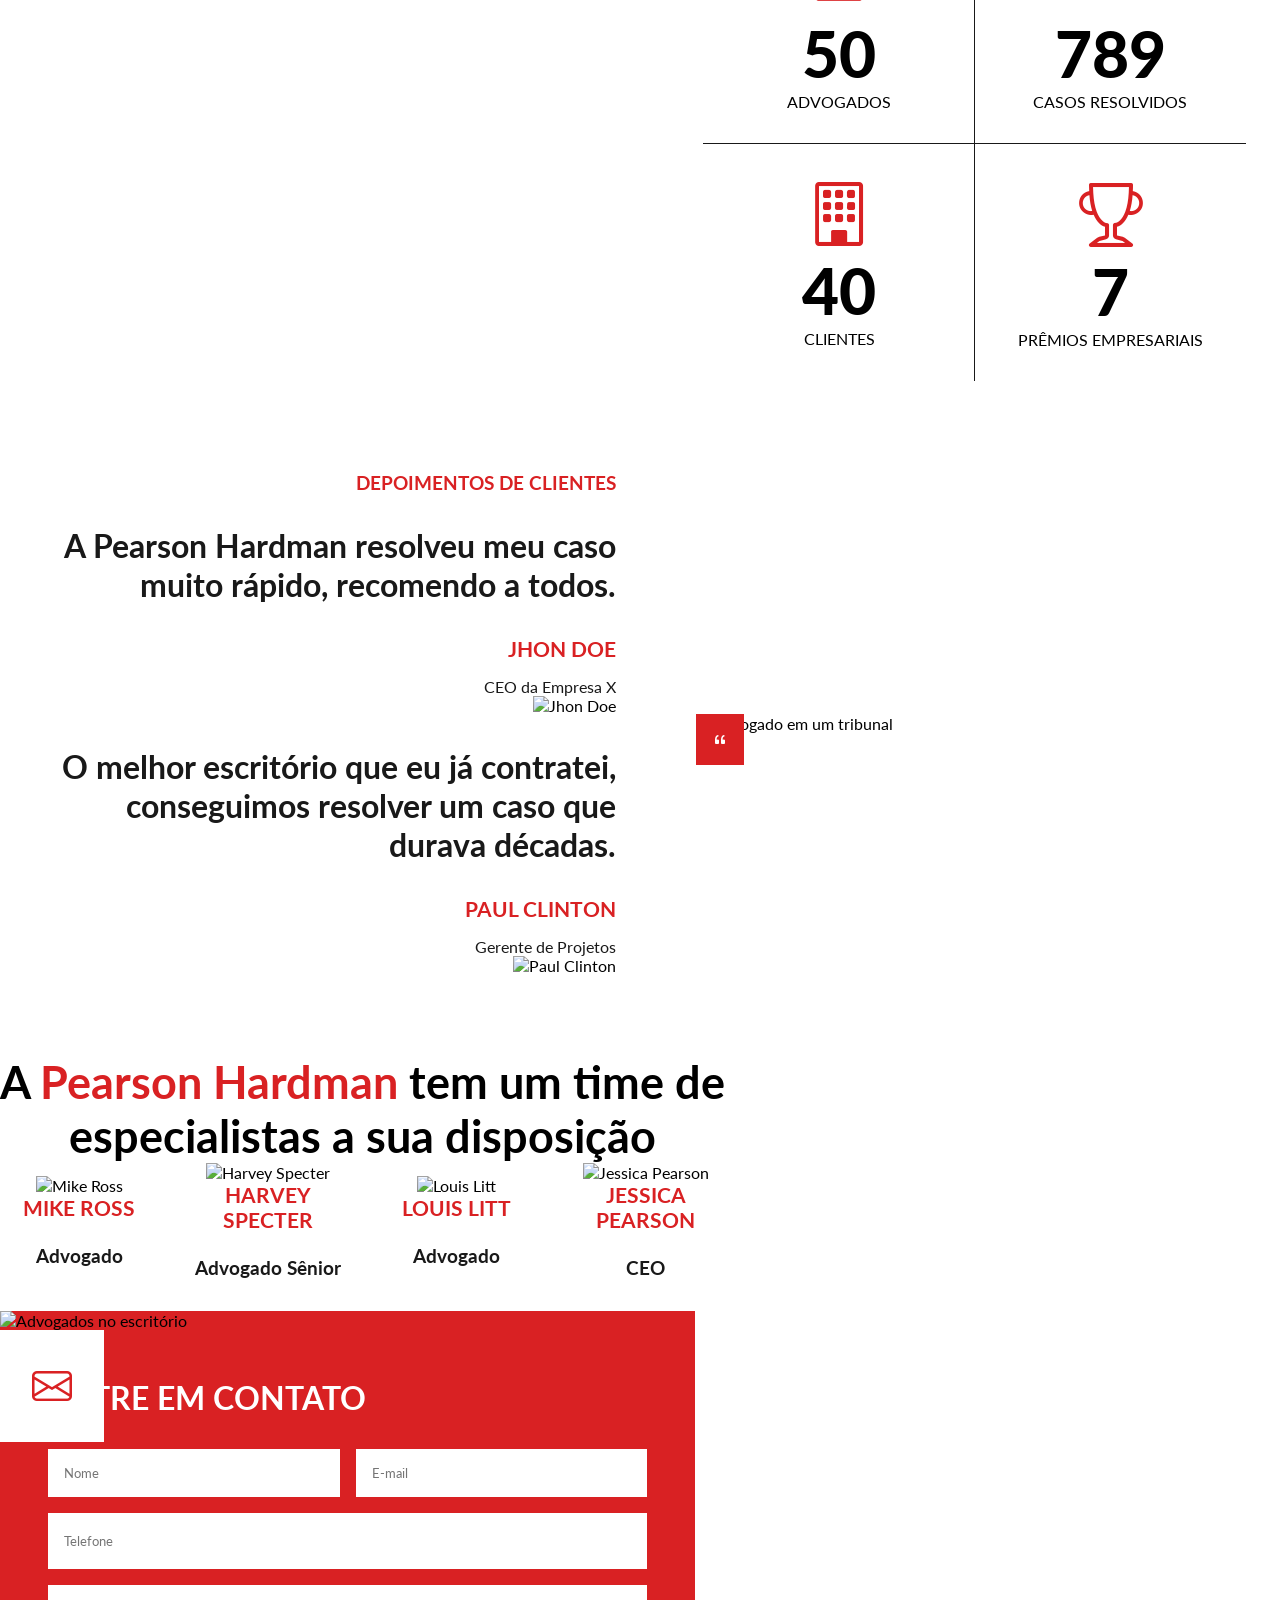
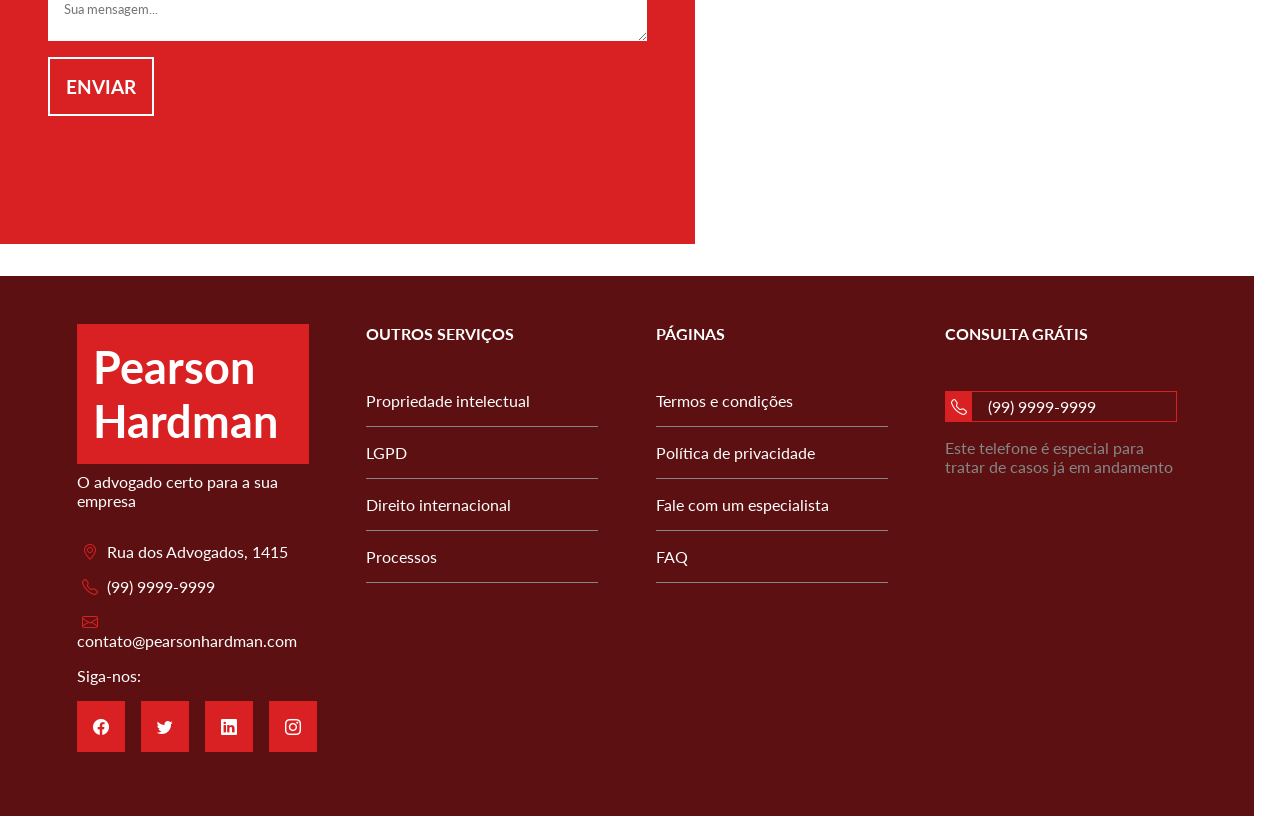
==== commit 851492fc: "inclusão de funcionalidades menu, botao, script.js" ====
--- a/index.html
+++ b/index.html
@@ -1,10 +1,10 @@
 <!DOCTYPE html>
-<html lang="pt-br">
+<html lang="en">
 <head>
     <meta charset="UTF-8">
     <meta name="viewport" content="width=device-width, initial-scale=1.0">
     <title>Pearson Hardman</title>
-    <link rel="stylesheet" href="/css/style.css">
+    <link rel="stylesheet" href="css/style.css">
     <!--Googgle Fonts-->
     <link rel="preconnect" href="https://fonts.googleapis.com">
     <link rel="preconnect" href="https://fonts.gstatic.com" crossorigin>
@@ -14,7 +14,7 @@
     <script src="js/scripts.js" defer></script>
 </head>
 <body>
-<!--Cabeçalho e Bnner-->
+<!--Cabeçalho e Banner-->
     <header id="header">
         <div id="inner-header">
             <h2 id="brand">Pearson Hardman</h2>
@@ -72,14 +72,14 @@
     </div>
     <div id="expertise-image-container" class="image-container">
         <i class="bi bi-people"></i>
-        <img src="/images/employees_banner.jpg" alt="Advogados da Pearson Hardman" />
+        <img src="images/employees_banner.jpg" alt="Advogados da Pearson Hardman" />
         <!-- Imagens podem ser inseridas aqui -->
     </div>
 
     <!-- Outros serviços -->
     <div id="other-services">
         <div class="service">
-            <img src="/images/bank.jpg" alt="Banco e finanças" />
+            <img src="images/bank.jpg" alt="Banco e finanças" />
             <i class="bi bi-bank"></i>
             <div class="service-info">
                 <h4>Bancos e finanças pessoais</h4>
@@ -87,7 +87,7 @@
             </div>
         </div>
         <div class="service">
-            <img src="/images/construction.jpg" alt="Construção de imóveis" />
+            <img src="images/construction.jpg" alt="Construção de imóveis" />
             <i class="bi bi-bricks"></i>
             <div class="service-info">
                 <h4>Construção de imóveis sem escritura</h4>
@@ -95,7 +95,7 @@
             </div>
         </div>
         <div class="service">
-            <img src="/images/company.jpg" alt="Empresas e funcionários" />
+            <img src="images/company.jpg" alt="Empresas e funcionários" />
             <i class="bi bi-building"></i>
             <div class="service-info">
                 <h4>Empresas e funcionários</h4>
@@ -158,6 +158,7 @@
  <section id="testimonial" class="text-image-section">
     <!-- 1ª esquerda-->
     <div id="testimonial-information" class="text-container">
+
         <h3 class="section-title">Depoimentos de clientes</h3>
         <p class="section-subtitle">
           A Pearson Hardman resolveu meu caso muito rápido, recomendo a todos.
@@ -167,7 +168,7 @@
             <p class="author-name">Jhon Doe</p>
             <p class="author-job">CEO da Empresa X</p>
           </div>
-          <img src="/images/author_1.jpg" alt="Jhon Doe" />
+          <img src="images/author_1.jpg" alt="Jhon Doe" />
         </div>
         <p class="section-subtitle">
           O melhor escritório que eu já contratei, conseguimos resolver um caso
@@ -178,15 +179,14 @@
             <p class="author-name">Paul Clinton</p>
             <p class="author-job">Gerente de Projetos</p>
           </div>
-          <img src="/images/author_2.jpg" alt="Paul Clinton" />
-        </div>
-    </div>
-
+          <img src="images/author_2.jpg" alt="Paul Clinton" />
+        </div>
+    
     </div>
     <!--2ª direita-->
     <div id="testimonial-image-container" class="image-container">
         <i class="bi bi-quote"></i>
-        <img src="/images/court.jpg" alt="Advogado em um tribunal">
+        <img src="images/court.jpg" alt="Advogado em um tribunal">
     </div>
     <section id="team">
         <span class="square"></span>
@@ -198,22 +198,22 @@
         </div>
         <div class="employees">
           <div class="employee">
-            <img src="/images/mike.jpg" alt="Mike Ross" />
+            <img src="images/mike.jpg" alt="Mike Ross" />
             <p class="employee-name">Mike Ross</p>
             <p class="employee-role">Advogado</p>
           </div>
           <div class="employee">
-            <img src="/images/harvey.png" alt="Harvey Specter" />
+            <img src="images/harvey.png" alt="Harvey Specter" />
             <p class="employee-name">Harvey Specter</p>
             <p class="employee-role">Advogado Sênior</p>
           </div>
           <div class="employee">
-            <img src="/images/louis.jpg" alt="Louis Litt" />
+            <img src="images/louis.jpg" alt="Louis Litt" />
             <p class="employee-name">Louis Litt</p>
             <p class="employee-role">Advogado</p>
           </div>
           <div class="employee">
-            <img src="/images/jessica.jpg" alt="Jessica Pearson" />
+            <img src="images/jessica.jpg" alt="Jessica Pearson" />
             <p class="employee-name">Jessica Pearson</p>
             <p class="employee-role">CEO</p>
           </div>
@@ -222,7 +222,7 @@
           <!-- Contato -->
     <section id="contact" class="text-image-section">
         <div id="contact-image-container" class="image-container">
-          <img src="/images/office.jpg" alt="Advogados no escritório" />
+          <img src="images/office.jpg" alt="Advogados no escritório" />
         </div>
         <div id="contact-information" class="text-container">
           <i class="bi bi-envelope"></i>
--- a/css/style.css
+++ b/css/style.css
@@ -98,7 +98,7 @@
     position: absolute;
     left: 20px;
     top: 40px;
-    z-index:1;
+    z-index: 1;
 }
 
 .dots{
@@ -344,7 +344,7 @@
     left: 0;
     background-color: var(--primary-text-color);
     color: var(--main-color);
-    font-size: 2.5;
+    font-size: 2.5rem;
     padding: 2rem;
 
 }
@@ -509,7 +509,7 @@
     padding: 1.5rem;
     font-size: 2rem;
 }
-#navibar{
+#navbar{
         display: none;
 }
 #menu,
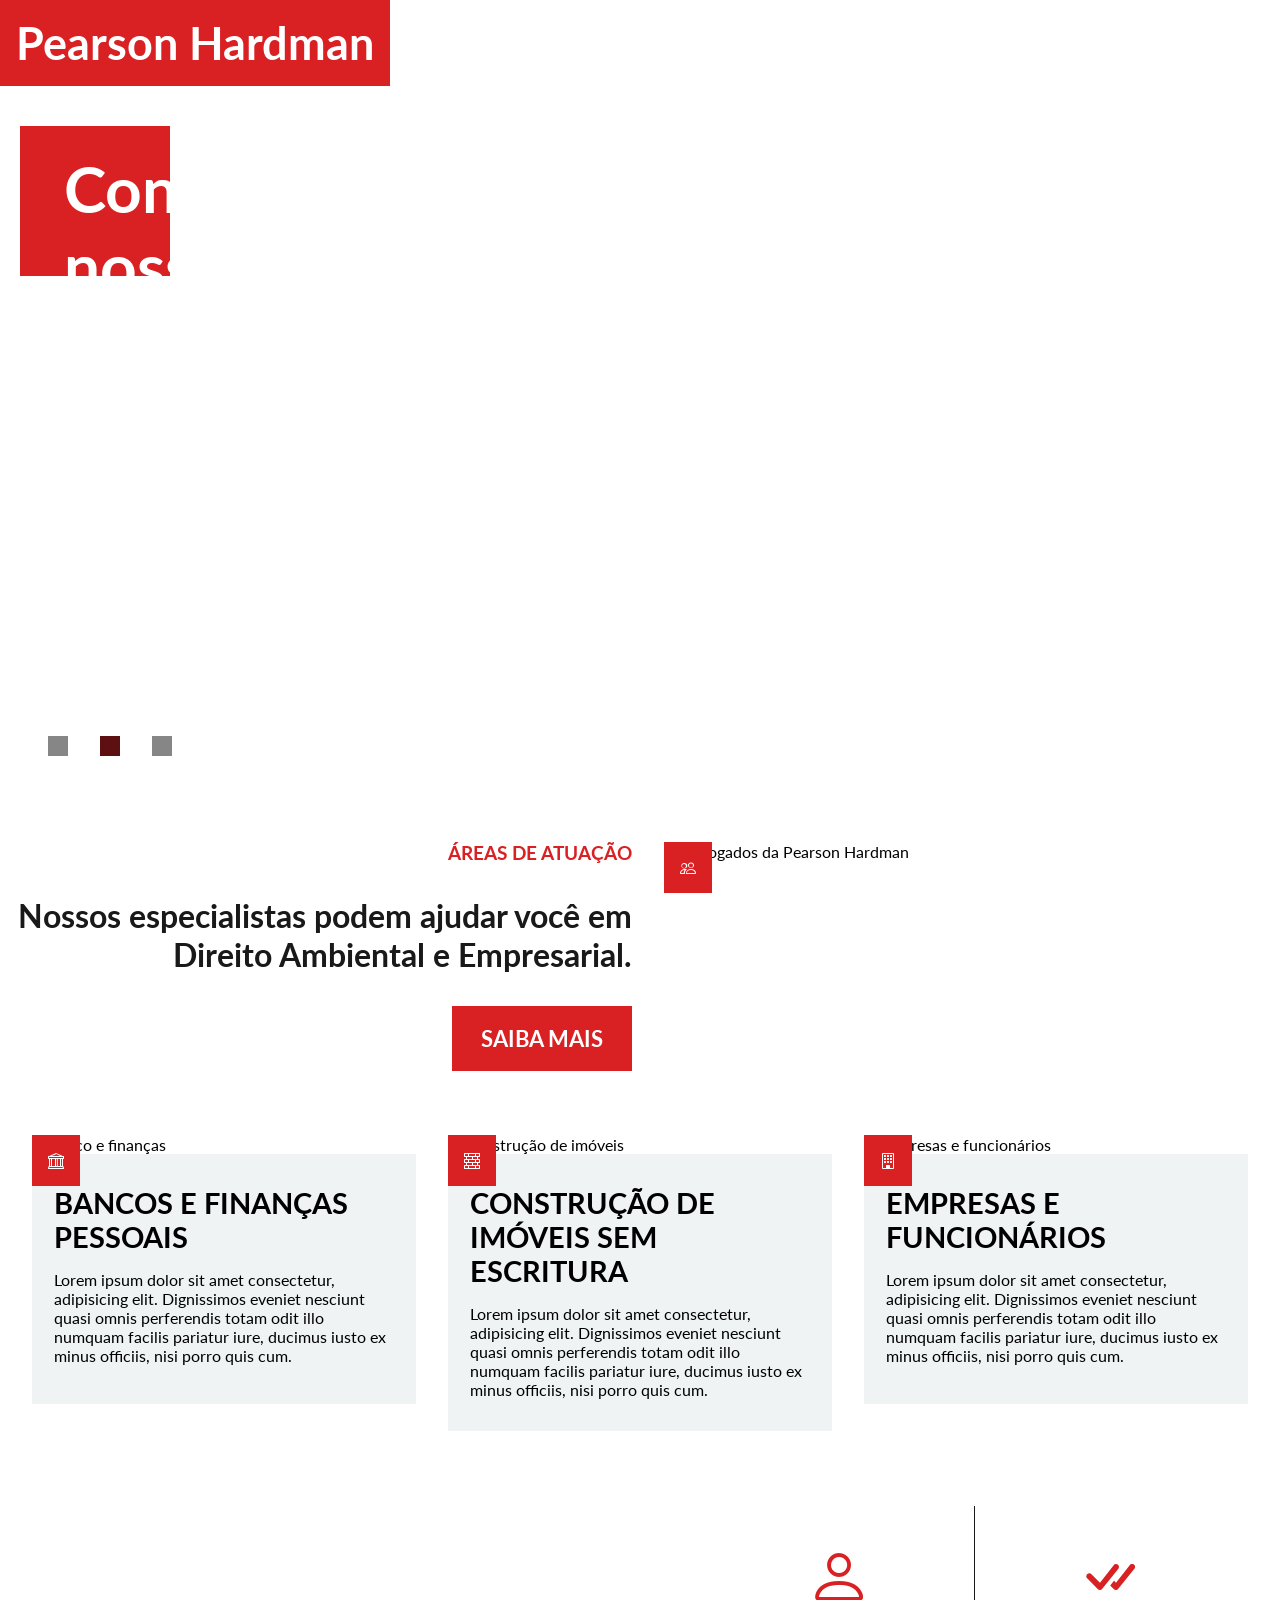
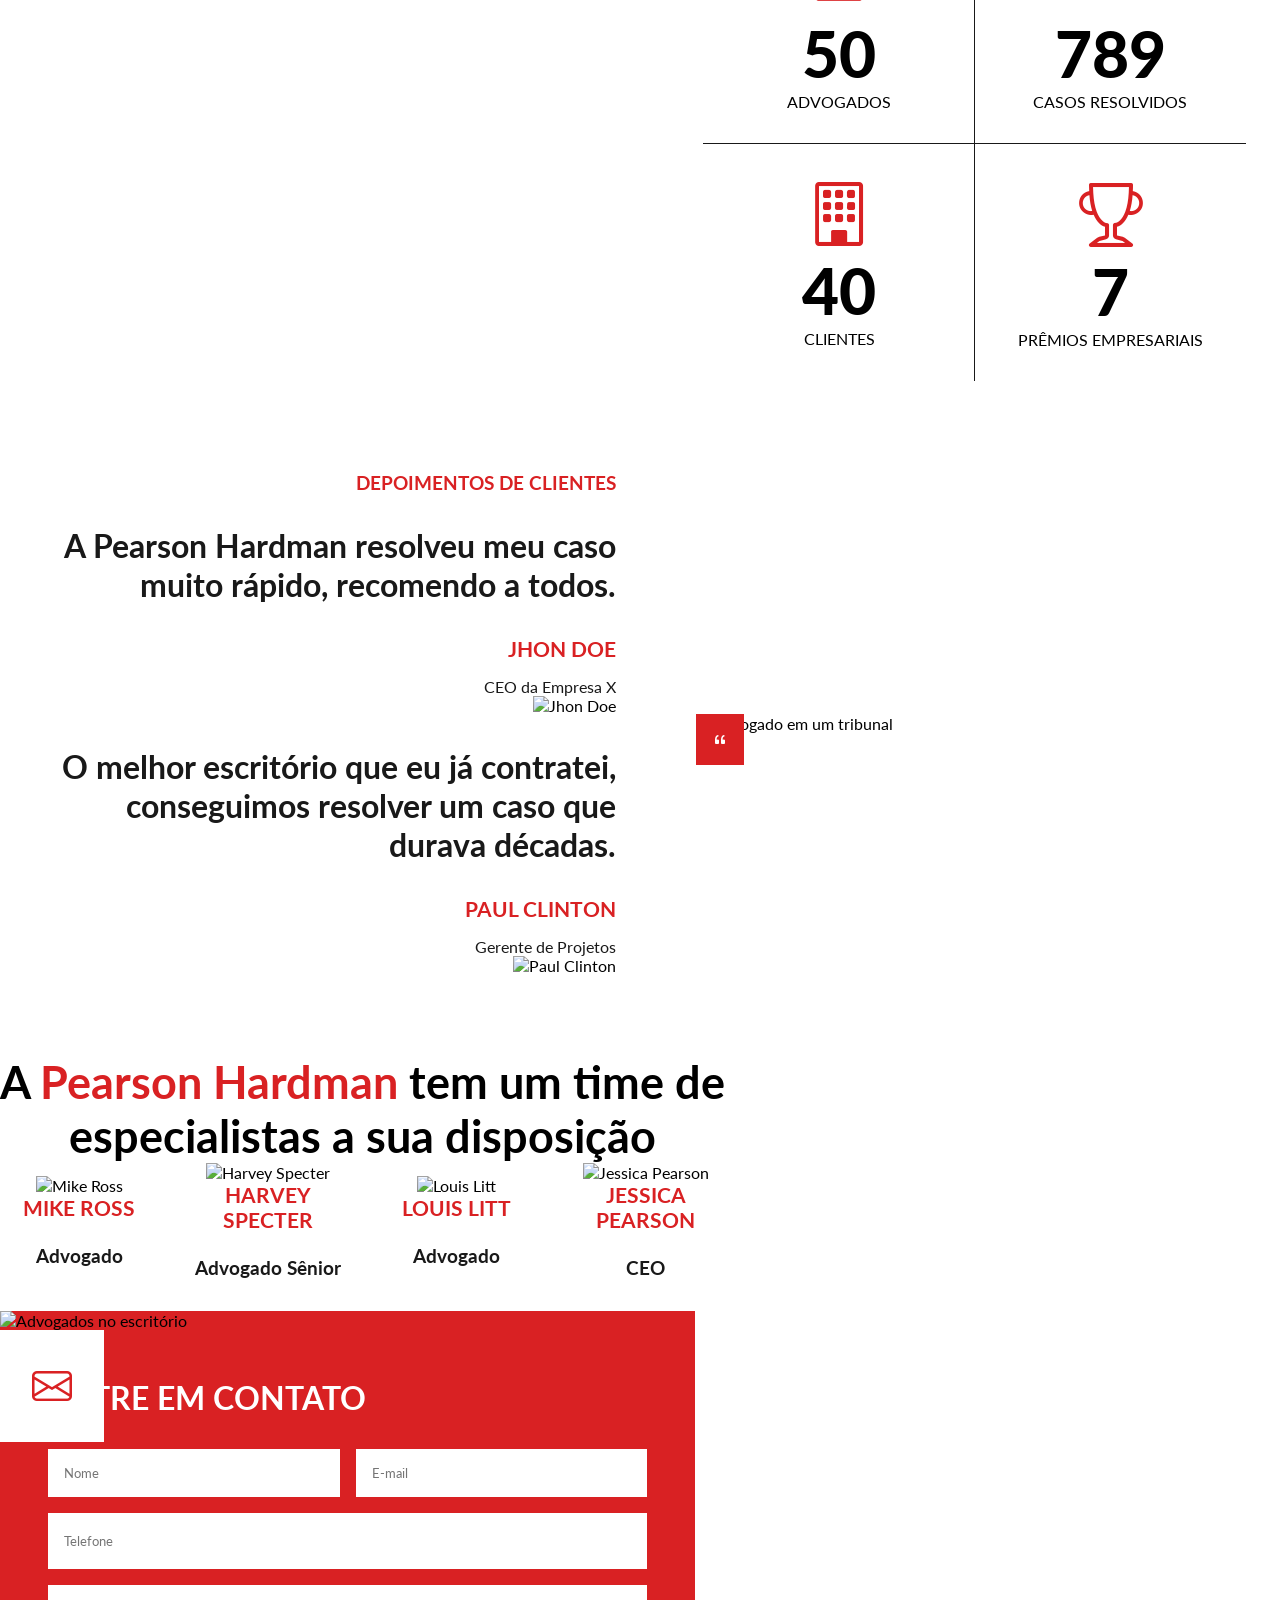
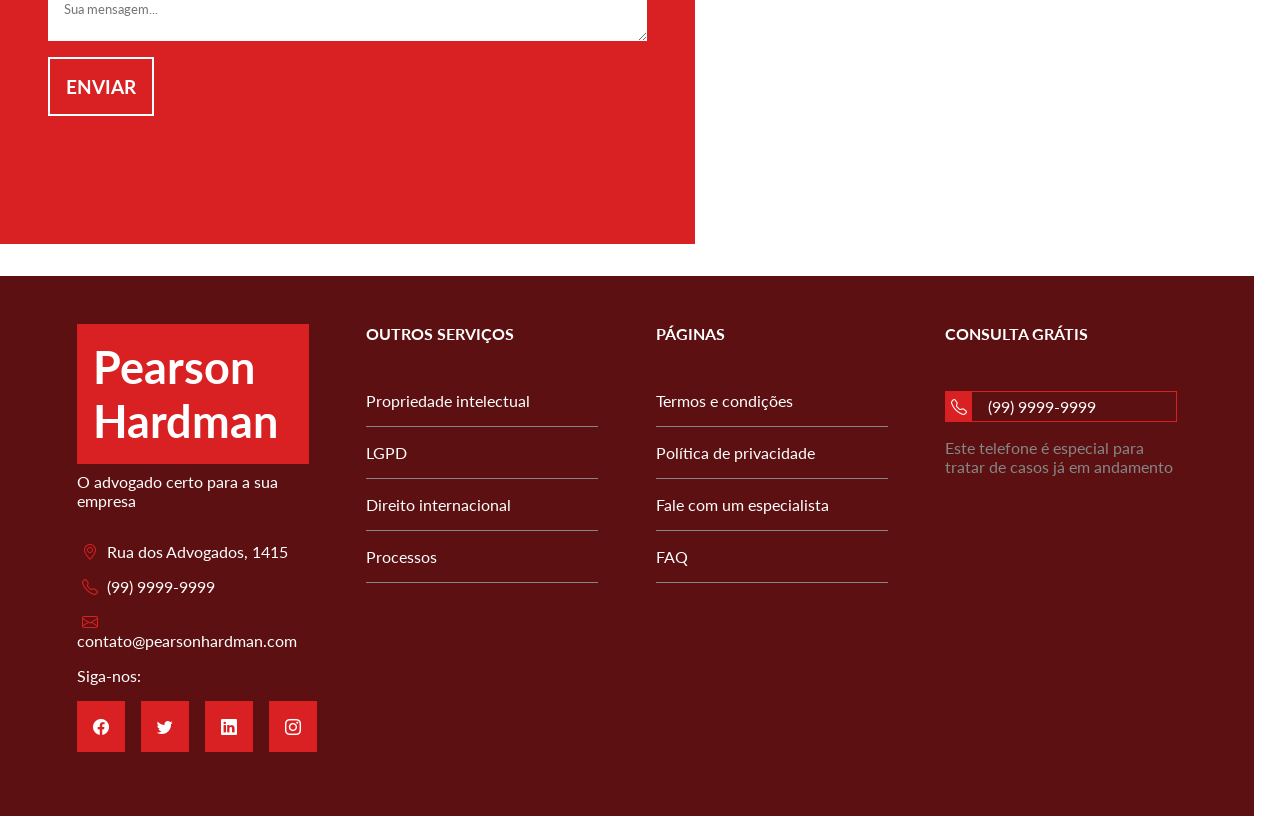
==== commit 1d7028da: "Ajustes no layout do footer e melhorias na responsividade" ====
--- a/index.html
+++ b/index.html
@@ -189,7 +189,7 @@
         <img src="images/court.jpg" alt="Advogado em um tribunal">
     </div>
     <section id="team">
-        <span class="square"></span>
+        <!--<span class="square"></span>-->
         <div class="container">
             <h2>
                 A <span class="red-text">Pearson Hardman</span> tem um time de <br>
--- a/css/style.css
+++ b/css/style.css
@@ -6,7 +6,6 @@
     --tertiary-color:#eff3f4;
     --secondary-bg-color:#5c1011;
 }
-
 
 
 * {
@@ -603,13 +602,14 @@
 .footer-brand{
     text-align: center;
 }
-#networks{
+.networks{
     margin-bottom: 3rem;
 }
 .links-container{
     margin-bottom: 1rem;
 }
 .links-container h4{
-    margin-bottom: 1.5rem;
+    margin-bottom: 2rem;
+   
 }
 }
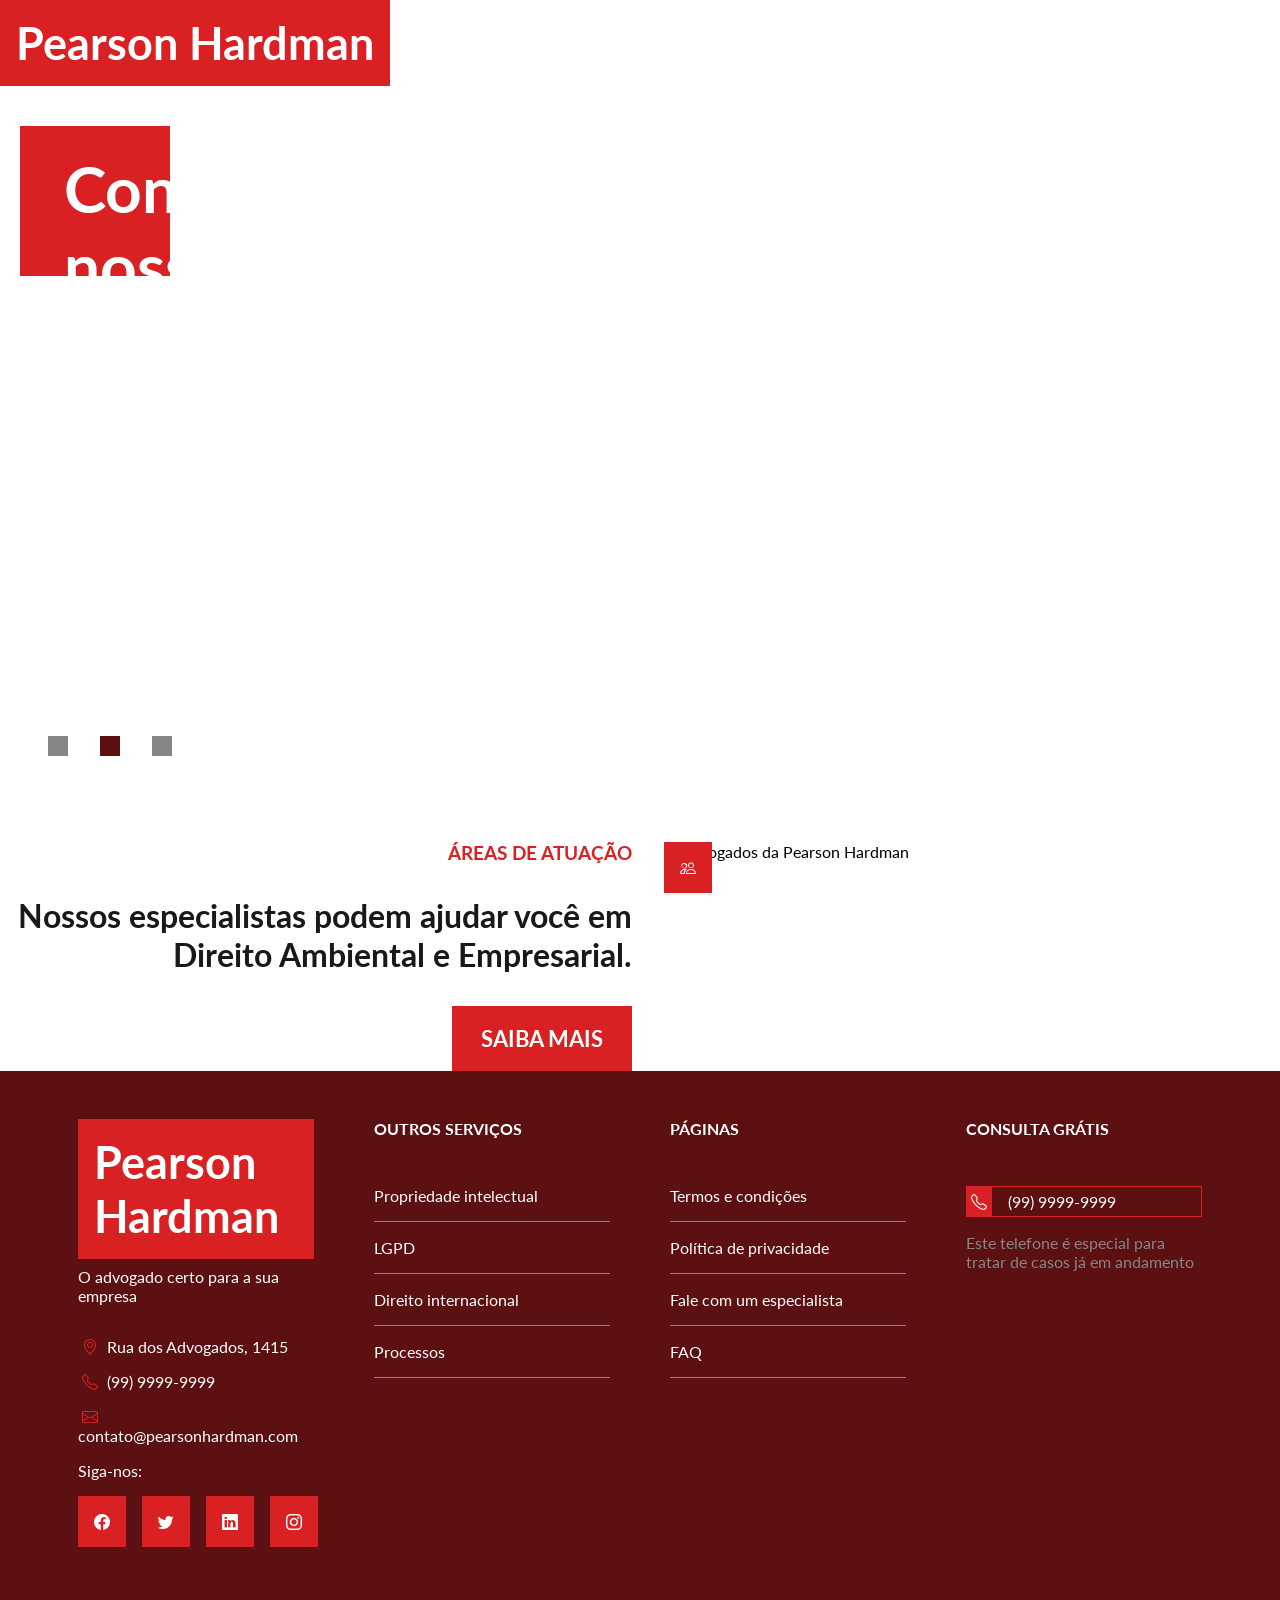
==== commit 914d6bf7: "multiplas paginas" ====
--- a/index.html
+++ b/index.html
@@ -1,294 +1,130 @@
 <!DOCTYPE html>
 <html lang="en">
+
 <head>
-    <meta charset="UTF-8">
-    <meta name="viewport" content="width=device-width, initial-scale=1.0">
-    <title>Pearson Hardman</title>
-    <link rel="stylesheet" href="css/style.css">
-    <!--Googgle Fonts-->
-    <link rel="preconnect" href="https://fonts.googleapis.com">
-    <link rel="preconnect" href="https://fonts.gstatic.com" crossorigin>
-    <link href="https://fonts.googleapis.com/css2?family=Lato:wght@100;300;400;700;900&display=swap" rel="stylesheet">
-    <!--Bootstrap Icons-->
-    <link rel="stylesheet" href="https://cdn.jsdelivr.net/npm/bootstrap-icons/font/bootstrap-icons.css">
-    <script src="js/scripts.js" defer></script>
+  <meta charset="UTF-8">
+  <meta name="viewport" content="width=device-width, initial-scale=1.0">
+  <title>Pearson Hardman</title>
+  <link rel="stylesheet" href="css/style.css">
+  <!--Googgle Fonts-->
+  <link rel="preconnect" href="https://fonts.googleapis.com">
+  <link rel="preconnect" href="https://fonts.gstatic.com" crossorigin>
+  <link href="https://fonts.googleapis.com/css2?family=Lato:wght@100;300;400;700;900&display=swap" rel="stylesheet">
+  <!--Bootstrap Icons-->
+  <link rel="stylesheet" href="https://cdn.jsdelivr.net/npm/bootstrap-icons/font/bootstrap-icons.css">
+  <script src="js/scripts.js" defer></script>
 </head>
+
 <body>
-<!--Cabeçalho e Banner-->
-    <header id="header">
-        <div id="inner-header">
-            <h2 id="brand">Pearson Hardman</h2>
-            <nav id="navbar">
-                <a href="#header">Início</a>
-                <a href="#expertise-areas">Serviços</a>
-                <a href="#about">Sobre</a>
-                <a href="#team">Time</a>
-                <a href="#contact">Contato</a>
-            </nav>
-            <!-- Menu Mobile-->
-             <i class="bi bi-list" id="menu"></i>
-            <nav id="mobile-navbar">
-            <!-- <nav id="mobile-navbar" class="menu-active"> -->
-              <i class="bi bi-x-lg" id="close-menu"></i>
-              <a href="#header">Início</a>
-              <a href="#expertise-areas">Serviços</a>
-              <a href="#about">Sobre</a>
-              <a href="#team">Time</a>
-              <a href="#contact">Contato</a>
-          </nav>
-        </div>
-        <div class="banner active">
-            <span class="square pearson-square"></span>
-            <h2>Melhores experts em direito do país</h2>
-            <span class="square experts-square"></span>
-            <p>Os advogados mais qualificados estão aqui. Agende uma reunião e conheça nosso time.</p>
-        </div>
-        <div class="banner">
-            <span class="square pearson-square"></span>
-            <h2>Conheça o nosso time</h2>
-            <span class="square experts-square"></span>
-            <p>Veja as especialidades dos nossos advogados, e entenda como eles podem lhe ajudar</p>
-        </div>
-        <div class="banner">
-            <span class="square pearson-square"></span>
-            <h2>Os nossos resultados</h2>
-            <span class="square experts-square"></span>
-            <p>Confira as nossas métricas  e conheça os resultados que já obtivemos</p>
-        </div>
-        <div class="dots">
-            <div class="dot active"></div>
-            <div class="dot"></div>
-            <div class="dot"></div>
-        </div>
-    </header>
+  <!--Cabeçalho e Banner-->
+  <header id="header">
+    <div id="inner-header">
+      <h2 id="brand">Pearson Hardman</h2>
+      <nav id="navbar">
+        <a href="index.html">Início</a>
+        <a href="services.html">Serviços</a>
+        <a href="about.html">Sobre</a>
+        <a href="team.html">Time</a>
+        <a href="contact.html">Contato</a>
+      </nav>
+      <!-- Menu Mobile-->
+      <i class="bi bi-list" id="menu"></i>
+      <nav id="mobile-navbar">
+        <i class="bi bi-x-lg" id="close-menu"></i>
+        <a href="index.html">Início</a>
+        <a href="services.html">Serviços</a>
+        <a href="about.html">Sobre</a>
+        <a href="team.html">Time</a>
+        <a href="contact.html">Contato</a>
+      </nav>
+    </div>
+    <div class="banner active">
+      <span class="square pearson-square"></span>
+      <h2>Melhores experts em direito do país</h2>
+      <span class="square experts-square"></span>
+      <p>Os advogados mais qualificados estão aqui. Agende uma reunião e conheça nosso time.</p>
+    </div>
+    <div class="banner">
+      <span class="square pearson-square"></span>
+      <h2>Conheça o nosso time</h2>
+      <span class="square experts-square"></span>
+      <p>Veja as especialidades dos nossos advogados, e entenda como eles podem lhe ajudar</p>
+    </div>
+    <div class="banner">
+      <span class="square pearson-square"></span>
+      <h2>Os nossos resultados</h2>
+      <span class="square experts-square"></span>
+      <p>Confira as nossas métricas e conheça os resultados que já obtivemos</p>
+    </div>
+    <div class="dots">
+      <div class="dot active"></div>
+      <div class="dot"></div>
+      <div class="dot"></div>
+    </div>
+  </header>
 
-<!-- Áreas de Atuação -->
-<main id="expertise-areas" class="text-image-section">
+  <!-- Seções principais da página inicial -->
+  <main id="expertise-areas" class="text-image-section">
     <div id="expertise-information" class="text-container">
-        <h3 class="section-title">Áreas de Atuação</h3>
-        <p class="section-subtitle">Nossos especialistas podem ajudar você em Direito Ambiental e Empresarial.</p>
-        <a href="#" class="btn">Saiba Mais</a>
-<!-- Informações adicionais podem ser inseridas aqui -->
+      <h3 class="section-title">Áreas de Atuação</h3>
+      <p class="section-subtitle">Nossos especialistas podem ajudar você em Direito Ambiental e Empresarial.</p>
+      <a href="services.html" class="btn">Saiba Mais</a>
     </div>
     <div id="expertise-image-container" class="image-container">
-        <i class="bi bi-people"></i>
-        <img src="images/employees_banner.jpg" alt="Advogados da Pearson Hardman" />
-        <!-- Imagens podem ser inseridas aqui -->
+      <i class="bi bi-people"></i>
+      <img src="images/employees_banner.jpg" alt="Advogados da Pearson Hardman" />
     </div>
+  </main>
 
-    <!-- Outros serviços -->
-    <div id="other-services">
-        <div class="service">
-            <img src="images/bank.jpg" alt="Banco e finanças" />
-            <i class="bi bi-bank"></i>
-            <div class="service-info">
-                <h4>Bancos e finanças pessoais</h4>
-                <p>Lorem ipsum dolor sit amet consectetur, adipisicing elit. Dignissimos eveniet nesciunt quasi omnis perferendis totam odit illo numquam facilis pariatur iure, ducimus iusto ex minus officiis, nisi porro quis cum.</p>
-            </div>
+  <!-- Rodapé -->
+  <footer id="footer">
+    <div class="contact-info">
+      <div class="footer-brand">
+        <h2>Pearson Hardman</h2>
+        <p>O advogado certo para a sua empresa</p>
+      </div>
+      <p><i class="bi bi-geo-alt"></i> Rua dos Advogados, 1415</p>
+      <p><i class="bi bi-telephone"></i> (99) 9999-9999</p>
+      <p><i class="bi bi-envelope"></i> contato@pearsonhardman.com</p>
+      <div class="social-networks">
+        <p>Siga-nos:</p>
+        <div class="networks">
+          <a href="#"><i class="bi bi-facebook"></i></a>
+          <a href="#"><i class="bi bi-twitter"></i></a>
+          <a href="#"><i class="bi bi-linkedin"></i></a>
+          <a href="#"><i class="bi bi-instagram"></i></a>
         </div>
-        <div class="service">
-            <img src="images/construction.jpg" alt="Construção de imóveis" />
-            <i class="bi bi-bricks"></i>
-            <div class="service-info">
-                <h4>Construção de imóveis sem escritura</h4>
-                <p>Lorem ipsum dolor sit amet consectetur, adipisicing elit. Dignissimos eveniet nesciunt quasi omnis perferendis totam odit illo numquam facilis pariatur iure, ducimus iusto ex minus officiis, nisi porro quis cum.</p>
-            </div>
-        </div>
-        <div class="service">
-            <img src="images/company.jpg" alt="Empresas e funcionários" />
-            <i class="bi bi-building"></i>
-            <div class="service-info">
-                <h4>Empresas e funcionários</h4>
-                <p>Lorem ipsum dolor sit amet consectetur, adipisicing elit. Dignissimos eveniet nesciunt quasi omnis perferendis totam odit illo numquam facilis pariatur iure, ducimus iusto ex minus officiis, nisi porro quis cum.</p>
-            </div>
-        </div>
+      </div>
     </div>
-</main>
+    <div class="links-container">
+      <h4>Outros serviços</h4>
+      <nav>
+        <a href="services.html">Propriedade intelectual</a>
+        <a href="services.html">LGPD</a>
+        <a href="services.html">Direito internacional</a>
+        <a href="services.html">Processos</a>
+      </nav>
+    </div>
+    <div class="links-container">
+      <h4>Páginas</h4>
+      <nav>
+        <a href="#">Termos e condições</a>
+        <a href="#">Política de privacidade</a>
+        <a href="contact.html">Fale com um especialista</a>
+        <a href="#">FAQ</a>
+      </nav>
+    </div>
+    <div class="links-container">
+      <h4>Consulta grátis</h4>
+      <div class="phone-number">
+        <i class="bi bi-telephone"></i>
+        <p>(99) 9999-9999</p>
+      </div>
+      <p class="phone-info">
+        Este telefone é especial para tratar de casos já em andamento
+      </p>
+    </div>
+  </footer>
+</body>
 
-<!-- Sobre Nós -->
-<section id="about">
-    <div id="about-text">
-        <p class="section-title">Sobre nós</p>
-        <h3 class="section-subtitle">
-            Uma empresa que tem o foco no cliente, aconselhando da melhor forma e conseguindo os melhores resultados
-        </h3>
-        
-        <!-- Descrição sobre a empresa -->
-        <div class="about-description">
-            <i class="bi bi-briefcase"></i>
-            <div>
-                <h4>Advogados atualizados</h4>
-                <p>Nós promovemos treinamentos mensais a todos os nossos colaboradores</p>
-            </div>
-        </div>
-        <div class="about-description">
-            <i class="bi bi-book"></i>
-            <div>
-                <h4>Domínio das leis</h4>
-                <p>Nossos colaboradores são especializados em várias áreas do Direito, dominando as principais leis em suas especialidades</p>
-            </div>
-        </div>
-    </div>
-
-    <!-- Dados sobre a empresa -->
-    <div id="about-data">
-        <div class="data">
-            <i class="bi bi-person"></i>
-            <p class="number">50</p>
-            <p class="text">Advogados</p>
-        </div>
-        <div class="data">
-            <i class="bi bi-check-all"></i>
-            <p class="number">789</p>
-            <p class="text">Casos resolvidos</p>
-        </div>
-        <div class="data">
-            <i class="bi bi-building"></i>
-            <p class="number">40</p>
-            <p class="text">Clientes</p>
-        </div>
-        <div class="data">
-            <i class="bi bi-trophy"></i>
-            <p class="number">7</p>
-            <p class="text">Prêmios empresariais</p>
-        </div>
-    </div>
-</section>
-<!--Depoimenos-->
- <section id="testimonial" class="text-image-section">
-    <!-- 1ª esquerda-->
-    <div id="testimonial-information" class="text-container">
-
-        <h3 class="section-title">Depoimentos de clientes</h3>
-        <p class="section-subtitle">
-          A Pearson Hardman resolveu meu caso muito rápido, recomendo a todos.
-        </p>
-        <div class="author">
-          <div class="author-info">
-            <p class="author-name">Jhon Doe</p>
-            <p class="author-job">CEO da Empresa X</p>
-          </div>
-          <img src="images/author_1.jpg" alt="Jhon Doe" />
-        </div>
-        <p class="section-subtitle">
-          O melhor escritório que eu já contratei, conseguimos resolver um caso
-          que durava décadas.
-        </p>
-        <div class="author">
-          <div class="author-info">
-            <p class="author-name">Paul Clinton</p>
-            <p class="author-job">Gerente de Projetos</p>
-          </div>
-          <img src="images/author_2.jpg" alt="Paul Clinton" />
-        </div>
-    
-    </div>
-    <!--2ª direita-->
-    <div id="testimonial-image-container" class="image-container">
-        <i class="bi bi-quote"></i>
-        <img src="images/court.jpg" alt="Advogado em um tribunal">
-    </div>
-    <section id="team">
-        <!--<span class="square"></span>-->
-        <div class="container">
-            <h2>
-                A <span class="red-text">Pearson Hardman</span> tem um time de <br>
-                especialistas a sua disposição
-            </h2>
-        </div>
-        <div class="employees">
-          <div class="employee">
-            <img src="images/mike.jpg" alt="Mike Ross" />
-            <p class="employee-name">Mike Ross</p>
-            <p class="employee-role">Advogado</p>
-          </div>
-          <div class="employee">
-            <img src="images/harvey.png" alt="Harvey Specter" />
-            <p class="employee-name">Harvey Specter</p>
-            <p class="employee-role">Advogado Sênior</p>
-          </div>
-          <div class="employee">
-            <img src="images/louis.jpg" alt="Louis Litt" />
-            <p class="employee-name">Louis Litt</p>
-            <p class="employee-role">Advogado</p>
-          </div>
-          <div class="employee">
-            <img src="images/jessica.jpg" alt="Jessica Pearson" />
-            <p class="employee-name">Jessica Pearson</p>
-            <p class="employee-role">CEO</p>
-          </div>
-        </div>
-      </section>
-          <!-- Contato -->
-    <section id="contact" class="text-image-section">
-        <div id="contact-image-container" class="image-container">
-          <img src="images/office.jpg" alt="Advogados no escritório" />
-        </div>
-        <div id="contact-information" class="text-container">
-          <i class="bi bi-envelope"></i>
-          <p class="section-subtitle">Entre em contato</p>
-          <form>
-            <div class="form-control">
-              <input type="text" name="name" id="name" placeholder="Nome" />
-              <input type="email" name="email" id="email" placeholder="E-mail" />
-            </div>
-            <input type="text" name="phone" id="phone" placeholder="Telefone" />
-            <textarea
-              name="message"
-              id="message"
-              placeholder="Sua mensagem..."
-            ></textarea>
-            <input type="submit" value="Enviar" class="btn" />
-          </form>
-        </div>
-      </section>
-          <!-- Rodapé -->
-    <footer id="footer">
-        <div class="contact-info">
-          <div class="footer-brand">
-            <h2>Pearson Hardman</h2>
-            <p>O advogado certo para a sua empresa</p>
-          </div>
-          <p><i class="bi bi-geo-alt"></i> Rua dos Advogados, 1415</p>
-          <p><i class="bi bi-telephone"></i> (99) 9999-9999</p>
-          <p><i class="bi bi-envelope"></i> contato@pearsonhardman.com</p>
-          <div class="social-networks">
-            <p>Siga-nos:</p>
-            <div class="networks">
-              <a href="#"><i class="bi bi-facebook"></i></a>
-              <a href="#"><i class="bi bi-twitter"></i></a>
-              <a href="#"><i class="bi bi-linkedin"></i></a>
-              <a href="#"><i class="bi bi-instagram"></i></a>
-            </div>
-          </div>
-        </div>
-        <div class="links-container">
-          <h4>Outros serviços</h4>
-          <nav>
-            <a href="#">Propriedade intelectual</a>
-            <a href="#">LGPD</a>
-            <a href="#">Direito internacional</a>
-            <a href="#">Processos</a>
-          </nav>
-        </div>
-        <div class="links-container">
-          <h4>Páginas</h4>
-          <nav>
-            <a href="#">Termos e condições</a>
-            <a href="#">Política de privacidade</a>
-            <a href="#">Fale com um especialista</a>
-            <a href="#">FAQ</a>
-          </nav>
-        </div>
-        <div class="links-container">
-          <h4>Consulta grátis</h4>
-          <div class="phone-number">
-            <i class="bi bi-telephone"></i>
-            <p>(99) 9999-9999</p>
-          </div>
-          <p class="phone-info">
-            Este telefone é especial para tratar de casos já em andamento
-          </p>
-        </div>
-      </footer>
-      
+</html>
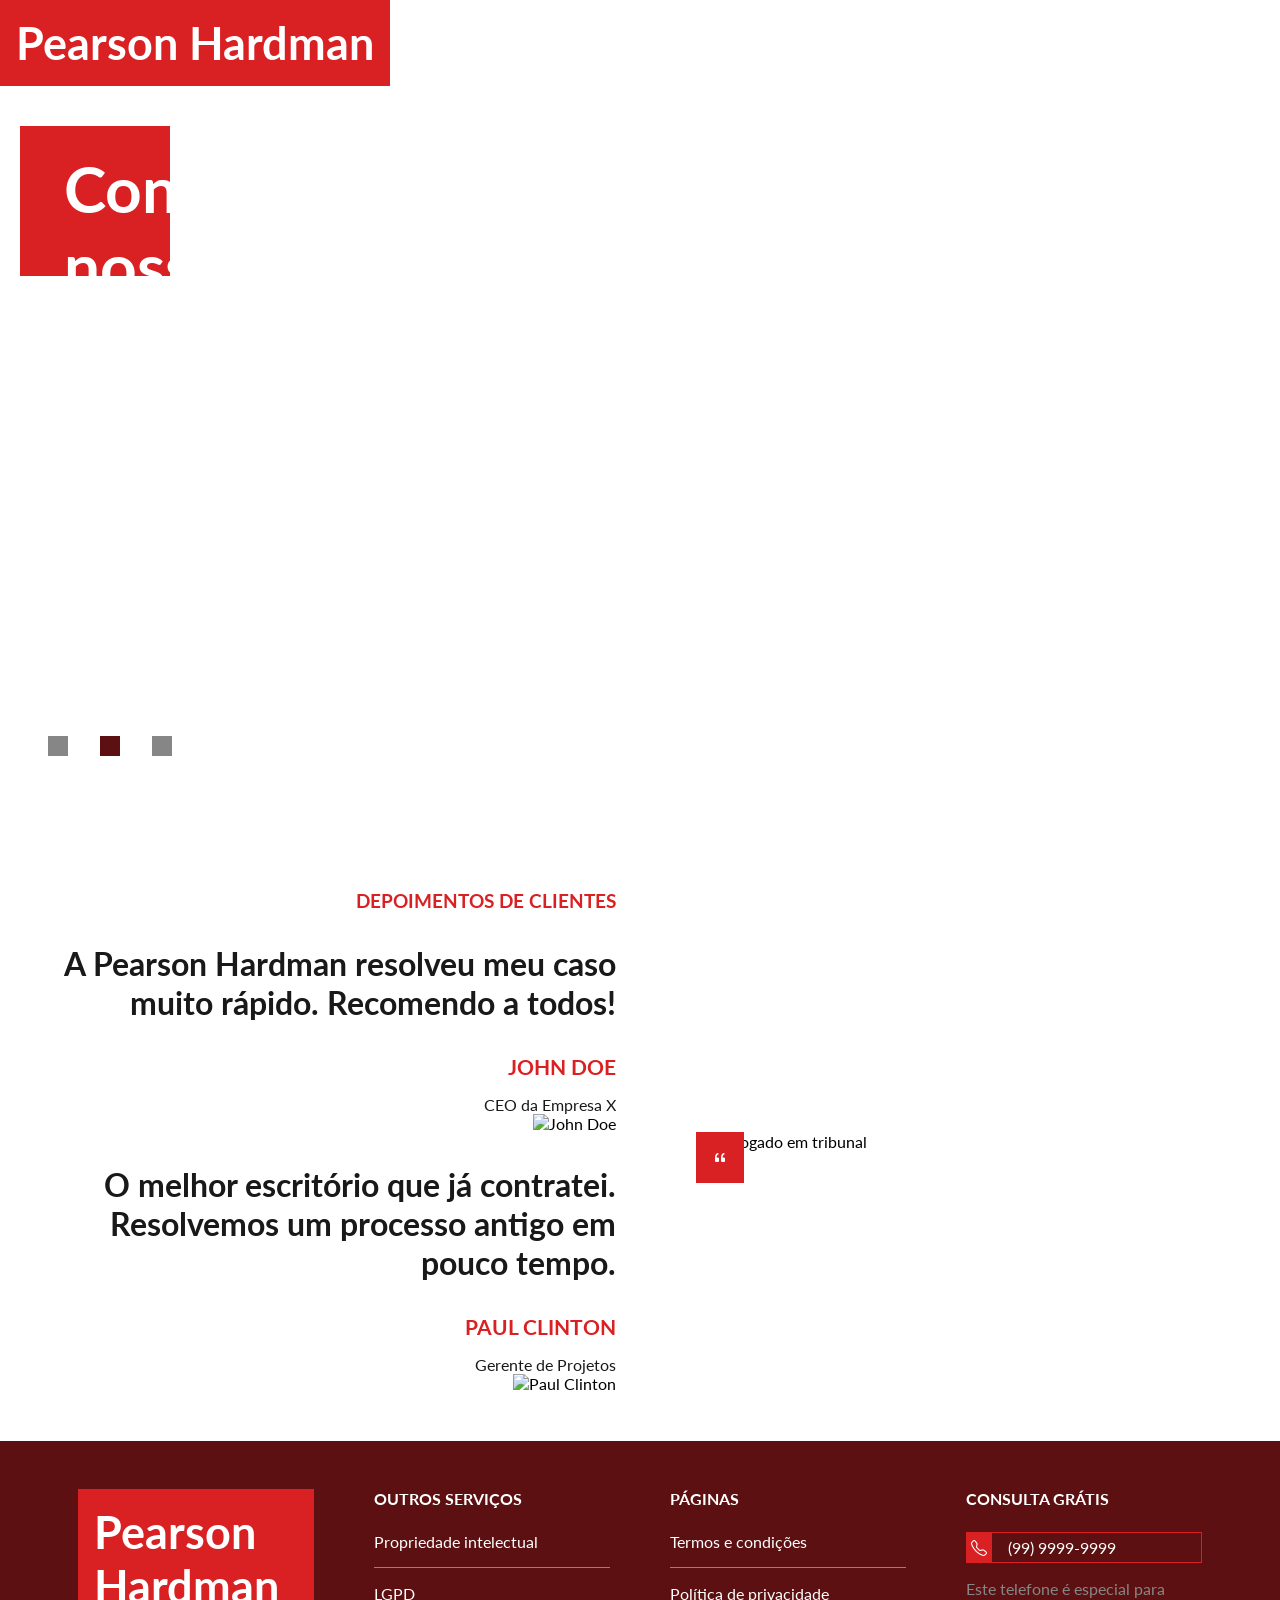
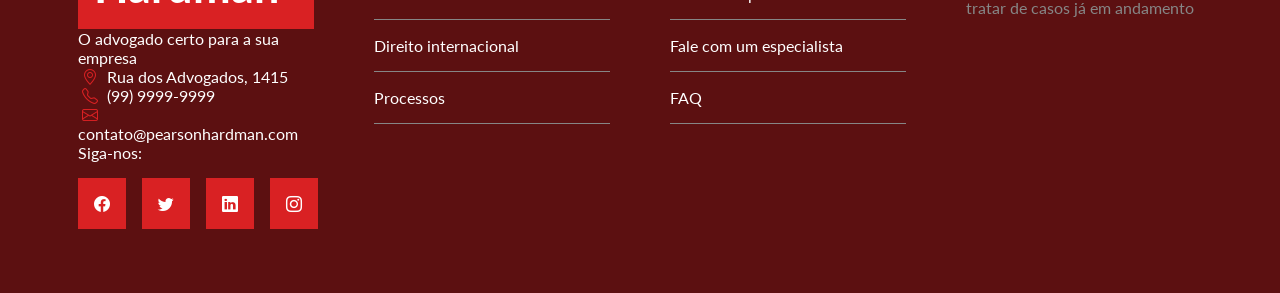
==== commit 52222e12: "Correção do site em múltiplas páginas e adicionando o footer em todas" ====
--- a/index.html
+++ b/index.html
@@ -1,22 +1,22 @@
 <!DOCTYPE html>
-<html lang="en">
+<html lang="pt-br">
 
 <head>
-  <meta charset="UTF-8">
-  <meta name="viewport" content="width=device-width, initial-scale=1.0">
+  <meta charset="UTF-8" />
+  <meta name="viewport" content="width=device-width, initial-scale=1.0" />
+  <meta name="google" content="notranslate">
   <title>Pearson Hardman</title>
-  <link rel="stylesheet" href="css/style.css">
-  <!--Googgle Fonts-->
-  <link rel="preconnect" href="https://fonts.googleapis.com">
-  <link rel="preconnect" href="https://fonts.gstatic.com" crossorigin>
-  <link href="https://fonts.googleapis.com/css2?family=Lato:wght@100;300;400;700;900&display=swap" rel="stylesheet">
-  <!--Bootstrap Icons-->
-  <link rel="stylesheet" href="https://cdn.jsdelivr.net/npm/bootstrap-icons/font/bootstrap-icons.css">
+  <link rel="stylesheet" href="css/style.css" />
+  <link rel="icon" href="images/favicon.ico" type="image/x-icon" />
+
+  <link rel="preconnect" href="https://fonts.googleapis.com" />
+  <link rel="preconnect" href="https://fonts.gstatic.com" crossorigin />
+  <link href="https://fonts.googleapis.com/css2?family=Lato:wght@100;300;400;700;900&display=swap" rel="stylesheet" />
+  <link rel="stylesheet" href="https://cdn.jsdelivr.net/npm/bootstrap-icons/font/bootstrap-icons.css" />
   <script src="js/scripts.js" defer></script>
 </head>
 
 <body>
-  <!--Cabeçalho e Banner-->
   <header id="header">
     <div id="inner-header">
       <h2 id="brand">Pearson Hardman</h2>
@@ -27,7 +27,8 @@
         <a href="team.html">Time</a>
         <a href="contact.html">Contato</a>
       </nav>
-      <!-- Menu Mobile-->
+
+      </nav>
       <i class="bi bi-list" id="menu"></i>
       <nav id="mobile-navbar">
         <i class="bi bi-x-lg" id="close-menu"></i>
@@ -38,6 +39,7 @@
         <a href="contact.html">Contato</a>
       </nav>
     </div>
+
     <div class="banner active">
       <span class="square pearson-square"></span>
       <h2>Melhores experts em direito do país</h2>
@@ -48,13 +50,13 @@
       <span class="square pearson-square"></span>
       <h2>Conheça o nosso time</h2>
       <span class="square experts-square"></span>
-      <p>Veja as especialidades dos nossos advogados, e entenda como eles podem lhe ajudar</p>
+      <p>Veja as especialidades dos nossos advogados, e entenda como eles podem lhe ajudar.</p>
     </div>
     <div class="banner">
       <span class="square pearson-square"></span>
       <h2>Os nossos resultados</h2>
       <span class="square experts-square"></span>
-      <p>Confira as nossas métricas e conheça os resultados que já obtivemos</p>
+      <p>Confira as nossas métricas e conheça os resultados que já obtivemos.</p>
     </div>
     <div class="dots">
       <div class="dot active"></div>
@@ -63,20 +65,33 @@
     </div>
   </header>
 
-  <!-- Seções principais da página inicial -->
-  <main id="expertise-areas" class="text-image-section">
-    <div id="expertise-information" class="text-container">
-      <h3 class="section-title">Áreas de Atuação</h3>
-      <p class="section-subtitle">Nossos especialistas podem ajudar você em Direito Ambiental e Empresarial.</p>
-      <a href="services.html" class="btn">Saiba Mais</a>
+  <section id="testimonial" class="text-image-section">
+    <div id="testimonial-information" class="text-container">
+      <h3 class="section-title">Depoimentos de clientes</h3>
+      <p class="section-subtitle">A Pearson Hardman resolveu meu caso muito rápido. Recomendo a todos!</p>
+      <div class="author">
+        <div class="author-info">
+          <p class="author-name">John Doe</p>
+          <p class="author-job">CEO da Empresa X</p>
+        </div>
+        <img src="images/author_1.jpg" alt="John Doe" />
+      </div>
+      <p class="section-subtitle">O melhor escritório que já contratei. Resolvemos um processo antigo em pouco tempo.
+      </p>
+      <div class="author">
+        <div class="author-info">
+          <p class="author-name">Paul Clinton</p>
+          <p class="author-job">Gerente de Projetos</p>
+        </div>
+        <img src="images/author_2.jpg" alt="Paul Clinton" />
+      </div>
     </div>
-    <div id="expertise-image-container" class="image-container">
-      <i class="bi bi-people"></i>
-      <img src="images/employees_banner.jpg" alt="Advogados da Pearson Hardman" />
+    <div id="testimonial-image-container" class="image-container">
+      <i class="bi bi-quote"></i>
+      <img src="images/court.jpg" alt="Advogado em tribunal" />
     </div>
-  </main>
+  </section>
 
-  <!-- Rodapé -->
   <footer id="footer">
     <div class="contact-info">
       <div class="footer-brand">
@@ -96,33 +111,34 @@
         </div>
       </div>
     </div>
+
     <div class="links-container">
       <h4>Outros serviços</h4>
       <nav>
-        <a href="services.html">Propriedade intelectual</a>
-        <a href="services.html">LGPD</a>
-        <a href="services.html">Direito internacional</a>
-        <a href="services.html">Processos</a>
+        <a href="#">Propriedade intelectual</a>
+        <a href="#">LGPD</a>
+        <a href="#">Direito internacional</a>
+        <a href="#">Processos</a>
       </nav>
     </div>
+
     <div class="links-container">
       <h4>Páginas</h4>
       <nav>
         <a href="#">Termos e condições</a>
         <a href="#">Política de privacidade</a>
-        <a href="contact.html">Fale com um especialista</a>
+        <a href="#">Fale com um especialista</a>
         <a href="#">FAQ</a>
       </nav>
     </div>
+
     <div class="links-container">
       <h4>Consulta grátis</h4>
       <div class="phone-number">
         <i class="bi bi-telephone"></i>
         <p>(99) 9999-9999</p>
       </div>
-      <p class="phone-info">
-        Este telefone é especial para tratar de casos já em andamento
-      </p>
+      <p class="phone-info">Este telefone é especial para tratar de casos já em andamento</p>
     </div>
   </footer>
 </body>
--- a/css/style.css
+++ b/css/style.css
@@ -69,6 +69,7 @@
 
 .banner.active{
     opacity: 1; /* banner ativo é mostrado */
+    display: block;
 }
 
 .banner{
@@ -76,6 +77,7 @@
     opacity: 0;
     padding: 4rem;
     position: absolute;
+    display: none;
 }
 
 .banner h2{
@@ -287,7 +289,9 @@
 .container {
     text-align: center; /* Centraliza o conteúdo */
     width: 100%; /* Garante que ocupa a largura total */
-}
+    max-width: 1400px;
+    margin: 0 auto;
+        }
 h2 {
     font-size: 45px; /* Ajuste conforme necessário */
     font-weight: bold; /* Deixa o texto mais destacado */
@@ -379,6 +383,7 @@
     display: flex;
     justify-content: space-around;
     padding: 3rem 3rem 5rem;
+    width: 100%;
 }
   
 #footer i {
@@ -396,17 +401,17 @@
 }
   
 .footer-brand {
-    margin-bottom: 2rem;
+    margin-bottom: 0;
 }
   
 .footer-brand h2 {
     background-color: var(--main-color);
-    margin-bottom: 0.5rem;
+    margin-bottom: 0rem;
     padding: 1rem;
 }
   
 .contact-info p {
-    margin-bottom: 1rem;
+    margin-bottom: 0;
 }
   
 .contact-info p i {
@@ -416,7 +421,7 @@
 }
   
 .social-networks p {
-    margin-bottom: 1rem;
+    margin-bottom: 0;
 }
   
 .networks {
@@ -431,7 +436,7 @@
   
 .links-container h4 {
     text-transform: uppercase;
-    margin-bottom: 3rem;
+    margin-bottom: 1.5rem;
 }
   
 .links-container nav {
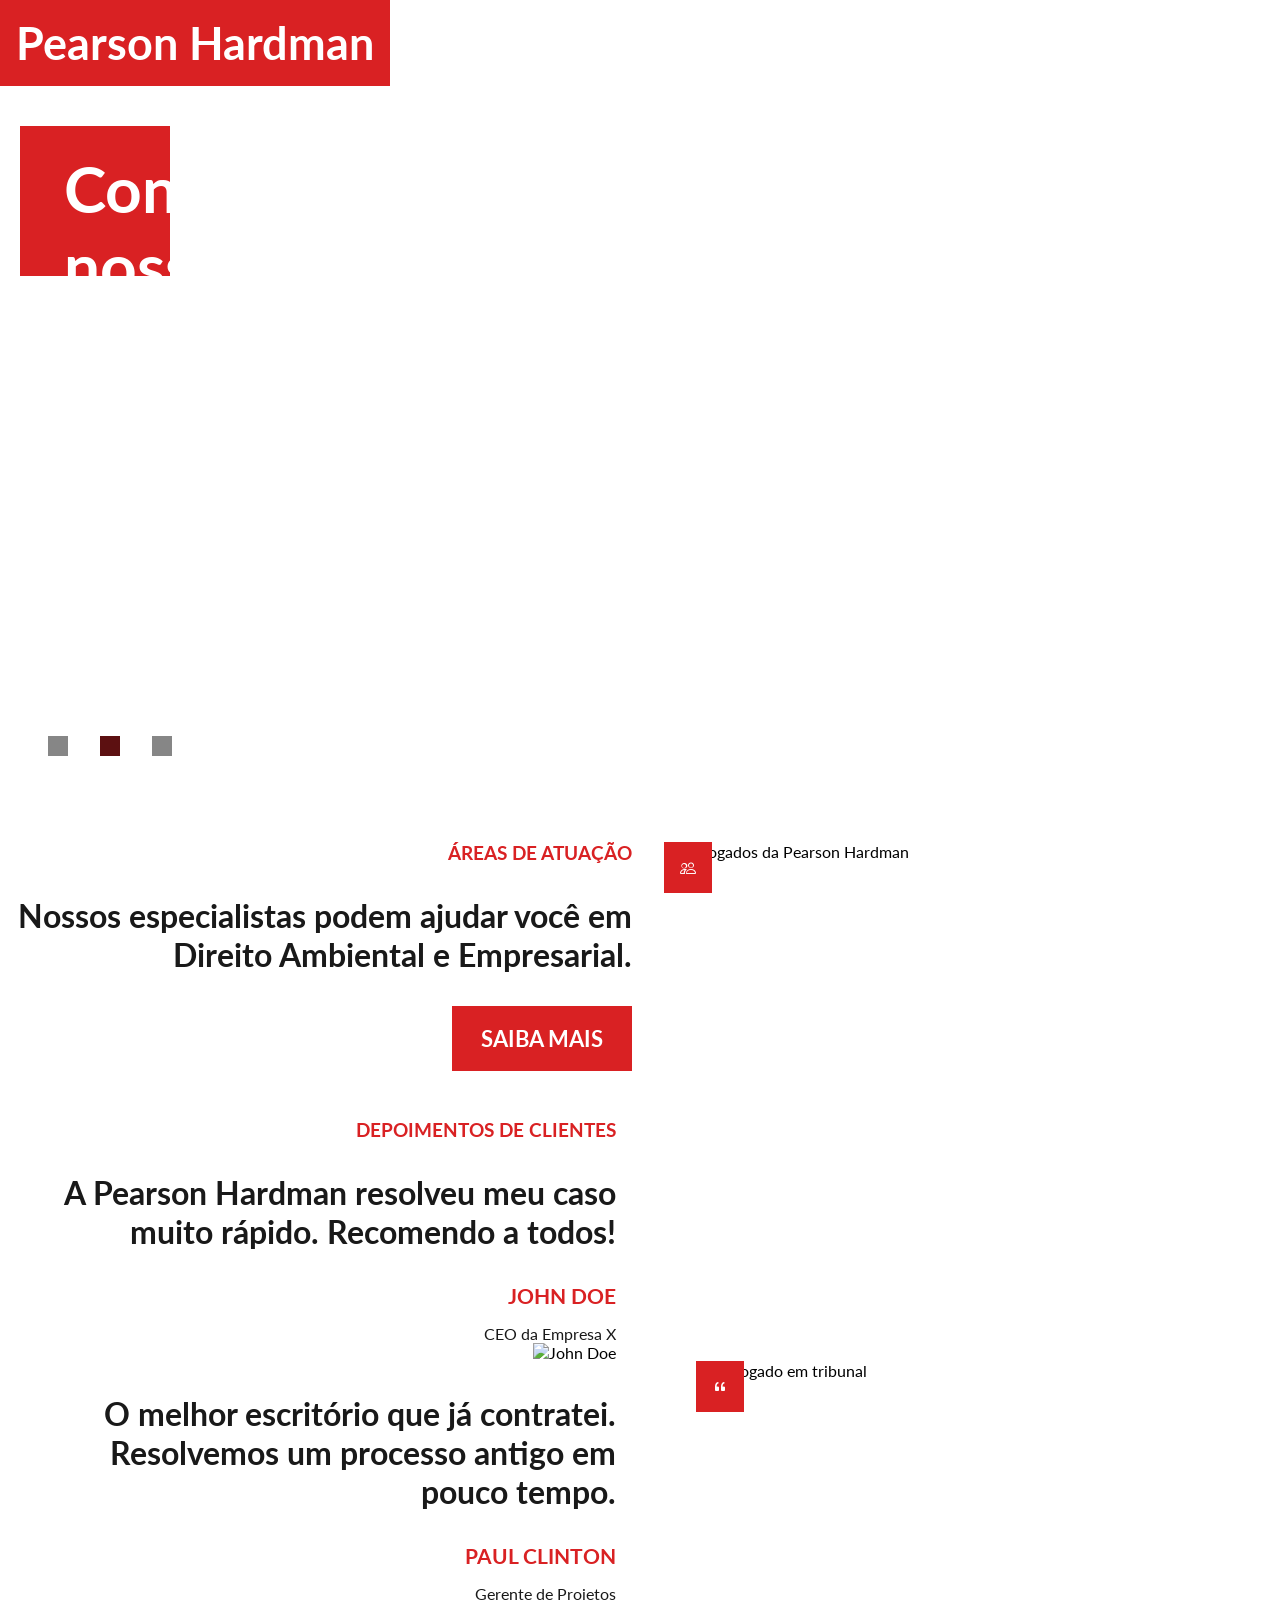
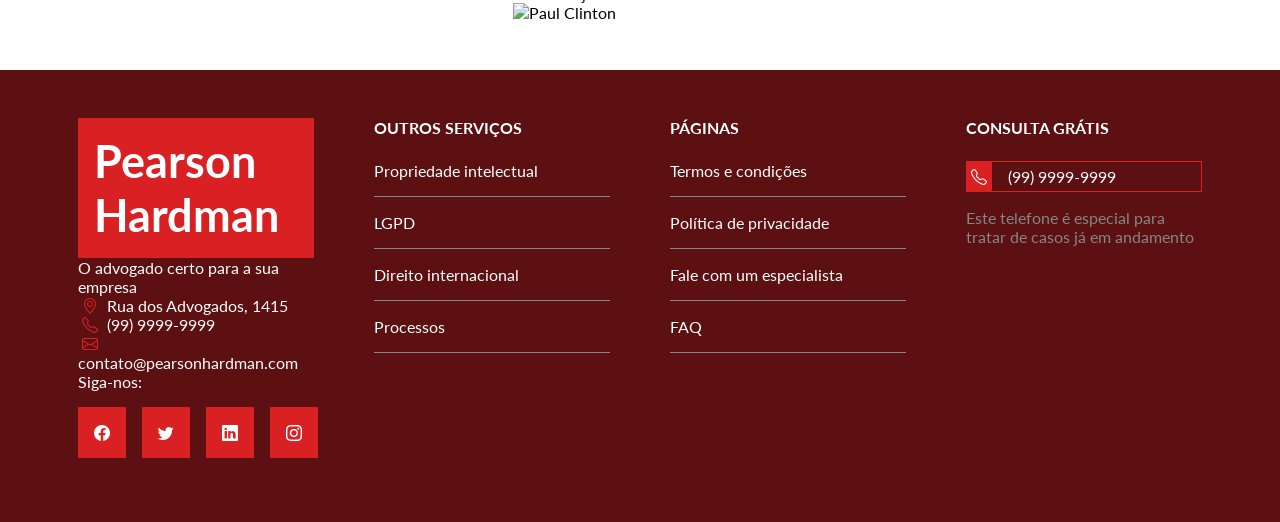
==== commit 67d5caad: "Resolvido conflito entre dev e origin/dev" ====
--- a/index.html
+++ b/index.html
@@ -8,7 +8,6 @@
   <title>Pearson Hardman</title>
   <link rel="stylesheet" href="css/style.css" />
   <link rel="icon" href="images/favicon.ico" type="image/x-icon" />
-
   <link rel="preconnect" href="https://fonts.googleapis.com" />
   <link rel="preconnect" href="https://fonts.gstatic.com" crossorigin />
   <link href="https://fonts.googleapis.com/css2?family=Lato:wght@100;300;400;700;900&display=swap" rel="stylesheet" />
@@ -27,8 +26,6 @@
         <a href="team.html">Time</a>
         <a href="contact.html">Contato</a>
       </nav>
-
-      </nav>
       <i class="bi bi-list" id="menu"></i>
       <nav id="mobile-navbar">
         <i class="bi bi-x-lg" id="close-menu"></i>
@@ -39,7 +36,6 @@
         <a href="contact.html">Contato</a>
       </nav>
     </div>
-
     <div class="banner active">
       <span class="square pearson-square"></span>
       <h2>Melhores experts em direito do país</h2>
@@ -65,32 +61,46 @@
     </div>
   </header>
 
-  <section id="testimonial" class="text-image-section">
-    <div id="testimonial-information" class="text-container">
-      <h3 class="section-title">Depoimentos de clientes</h3>
-      <p class="section-subtitle">A Pearson Hardman resolveu meu caso muito rápido. Recomendo a todos!</p>
-      <div class="author">
-        <div class="author-info">
-          <p class="author-name">John Doe</p>
-          <p class="author-job">CEO da Empresa X</p>
+  <main>
+    <section id="expertise-areas" class="text-image-section">
+      <div id="expertise-information" class="text-container">
+        <h3 class="section-title">Áreas de Atuação</h3>
+        <p class="section-subtitle">Nossos especialistas podem ajudar você em Direito Ambiental e Empresarial.</p>
+        <a href="services.html" class="btn">Saiba Mais</a>
+      </div>
+      <div id="expertise-image-container" class="image-container">
+        <i class="bi bi-people"></i>
+        <img src="images/employees_banner.jpg" alt="Advogados da Pearson Hardman" />
+      </div>
+    </section>
+
+    <section id="testimonial" class="text-image-section">
+      <div id="testimonial-information" class="text-container">
+        <h3 class="section-title">Depoimentos de clientes</h3>
+        <p class="section-subtitle">A Pearson Hardman resolveu meu caso muito rápido. Recomendo a todos!</p>
+        <div class="author">
+          <div class="author-info">
+            <p class="author-name">John Doe</p>
+            <p class="author-job">CEO da Empresa X</p>
+          </div>
+          <img src="images/author_1.jpg" alt="John Doe" />
         </div>
-        <img src="images/author_1.jpg" alt="John Doe" />
+        <p class="section-subtitle">O melhor escritório que já contratei. Resolvemos um processo antigo em pouco tempo.
+        </p>
+        <div class="author">
+          <div class="author-info">
+            <p class="author-name">Paul Clinton</p>
+            <p class="author-job">Gerente de Projetos</p>
+          </div>
+          <img src="images/author_2.jpg" alt="Paul Clinton" />
+        </div>
       </div>
-      <p class="section-subtitle">O melhor escritório que já contratei. Resolvemos um processo antigo em pouco tempo.
-      </p>
-      <div class="author">
-        <div class="author-info">
-          <p class="author-name">Paul Clinton</p>
-          <p class="author-job">Gerente de Projetos</p>
-        </div>
-        <img src="images/author_2.jpg" alt="Paul Clinton" />
+      <div id="testimonial-image-container" class="image-container">
+        <i class="bi bi-quote"></i>
+        <img src="images/court.jpg" alt="Advogado em tribunal" />
       </div>
-    </div>
-    <div id="testimonial-image-container" class="image-container">
-      <i class="bi bi-quote"></i>
-      <img src="images/court.jpg" alt="Advogado em tribunal" />
-    </div>
-  </section>
+    </section>
+  </main>
 
   <footer id="footer">
     <div class="contact-info">
